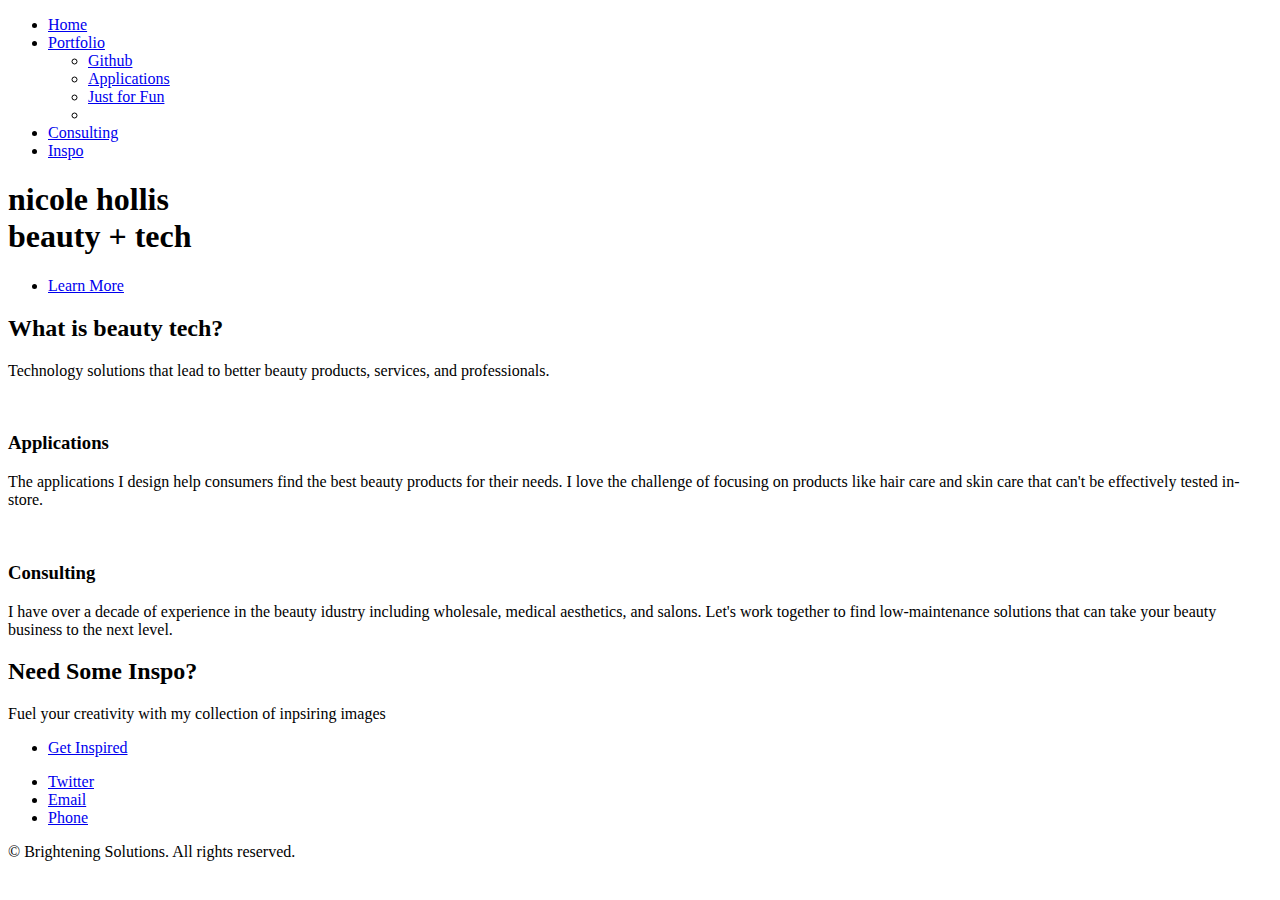
==== index.html @ 6cdd3518 "Moved index.html to root" ====
<!DOCTYPE HTML>
<!--
	Hyperbolic by Pixelarity
	pixelarity.com | hello@pixelarity.com
	License: pixelarity.com/license
-->
<html>

<head>
	<title>Nicole Hollis - Beauty Techy</title>
	<meta charset="utf-8" />
	<meta name="viewport" content="width=device-width, initial-scale=1, user-scalable=no" />
	<meta name="description" content="" />
	<meta name="keywords" content="" />
	<link rel="stylesheet" href="assets/css/main.css" />
</head>

<body class="is-preload">

	<!-- Wrapper -->
	<div id="wrapper">

		<!-- Header -->
		<section id="header" class="alt">

			<!-- Nav -->
			<nav id="nav">
				<ul>
					<li class="current"><a href="index.html">Home</a></li>
					<li>
						<a href="#" class="icon solid fa-angle-down">Portfolio</a>
						<ul>
							<li><a href="https://github.com/beautytechy" target="_blank">Github</a></li>
							<li><a href="#applications">Applications</a></li>
							<li><a href="#">Just for Fun</a></li>
							<li>
								<!-- <a href="#">Submenu</a> -->
								<!-- <ul>
									<li><a href="#">Option One</a></li>
									<li><a href="#">Option Two</a></li>
									<li><a href="#">Option Three</a></li>
									<li><a href="#">Option Four</a></li>
								</ul> -->
							</li>
						</ul>
					</li>
					<li><a href="#consulting">Consulting</a></li>
					<li><a href="#inspo">Inspo</a></li>
				</ul>
			</nav>

		</section>

		<!-- Banner -->
		<section id="banner">
			<div class="content">
				<header class="major special">
					<h1>nicole hollis <br />
					beauty + tech</h1>


				</header>
				<ul class="actions special">
					<li><a href="#first" class="button primary wide scrolly">Learn More</a></li>
				</ul>
			</div>
		</section>

		<!-- Section -->
		<section class="wrapper style1" id="first">
			<div class="inner">
				<header class="major special">
					<h2>What is beauty tech?</h2>
					<p>Technology solutions that lead to better beauty products, services, and professionals.</p>
				</header>
				<div class="spotlights">
					<section id="applications">
						<div class="image"><img src="images/app-image.jpg" alt="" /></div>
						<div class="content">
							<header class="major">
								<h3>Applications</h3>
							</header>
							<p>The applications I design help consumers find the best beauty products for their needs. I love the challenge of focusing on products like hair care and skin care that can't be effectively tested in-store. </p>
						</div>
					</section>
					<section id="consulting">
						<div class="image"><img src="images/consulting-image.jpg" alt="" /></div>
						<div class="content">
							<header class="major">
								<h3>Consulting</h3>
							</header>
							<p>I have over a decade of experience in the beauty idustry including wholesale, medical aesthetics, and salons. Let's work together to find low-maintenance solutions that can take your beauty business to the next level. </p>
						</div>
					</section>
				</div>
			</div>
		</section>

		<!-- Section -->
		<!-- <section class="wrapper style2 alt">
			<div class="inner">
				<header class="major special">
					<h2>Why beauty is moving online</h2>
					<p>1 out of every $3 spent on beauty products is now spent via digital channels  </p>
				</header>
				<div class="features">
					<ul>
						<li>
							<span class="icon alt major fa-gem"></span>
							<h3>Personalization</h3>
							<p>Praesent dapibus neque id faucibus sed neque egestas auguae ipsum dolor.</p>
						</li>
						<li>
							<span class="icon alt major solid fa-laptop"></span>
							<h3>Time</h3>
							<p>Praesent dapibus neque id faucibus sed neque egestas auguae ipsum dolor.</p>
						</li>
					</ul>
					<span class="image"><img src="images/pic03.jpg" alt="" /></span>
					<ul>
						<li>
							<span class="icon alt major fa-save"></span>
							<h3>Access</h3>
							<p>Praesent dapibus neque id faucibus sed neque egestas auguae ipsum dolor.</p>
						</li>
						<li>
							<span class="icon alt major fa-paper-plane"></span>
							<h3>Speed</h3>
							<p>Praesent dapibus neque id faucibus sed neque egestas auguae ipsum dolor.</p>
						</li>
					</ul>
				</div>
			</div>
		</section> -->

		<!-- Section -->
		<section class="wrapper style1">
			<div class="inner">
				<header class="major special alt">
					<h2>Need Some Inspo?</h2>
					<p>Fuel your creativity with my collection of inpsiring images</p>
				</header>
				<ul class="actions special">
					<li><a href="#" class="button primary wide">Get Inspired</a></li>
				</ul>
			</div>
		</section>

		<!-- Footer -->
		<section id="footer">
			<ul class="icons">
				<li><a href="twitter.com/beautytechy" class="icon alt brands fa-twitter"><span class="label">Twitter</span></a></li>
				<!-- <li><a href="#" class="icon alt brands fa-facebook-f"><span class="label">Facebook</span></a></li> -->
				<!-- <li><a href="#" class="icon alt brands fa-instagram"><span class="label">Instagram</span></a></li> -->
				<li><a href="mailto:nicole@brighteningsolutions.com" class="icon alt fa-envelope"><span class="label">Email</span></a></li>
				<li><a href="tel:+1-310-571-7264" class="icon alt solid fa-phone"><span class="label">Phone</span></a></li>
			</ul>
			<p class="copyright">
				&copy; Brightening Solutions. All rights reserved.
			</p>
		</section>

	</div>

	<!-- Scripts -->
	<script src="assets/js/jquery.min.js"></script>
	<script src="assets/js/jquery.dropotron.min.js"></script>
	<script src="assets/js/jquery.scrollex.min.js"></script>
	<script src="assets/js/jquery.scrolly.min.js"></script>
	<script src="assets/js/browser.min.js"></script>
	<script src="assets/js/breakpoints.min.js"></script>
	<script src="assets/js/util.js"></script>
	<script src="assets/js/main.js"></script>

</body>

</html>
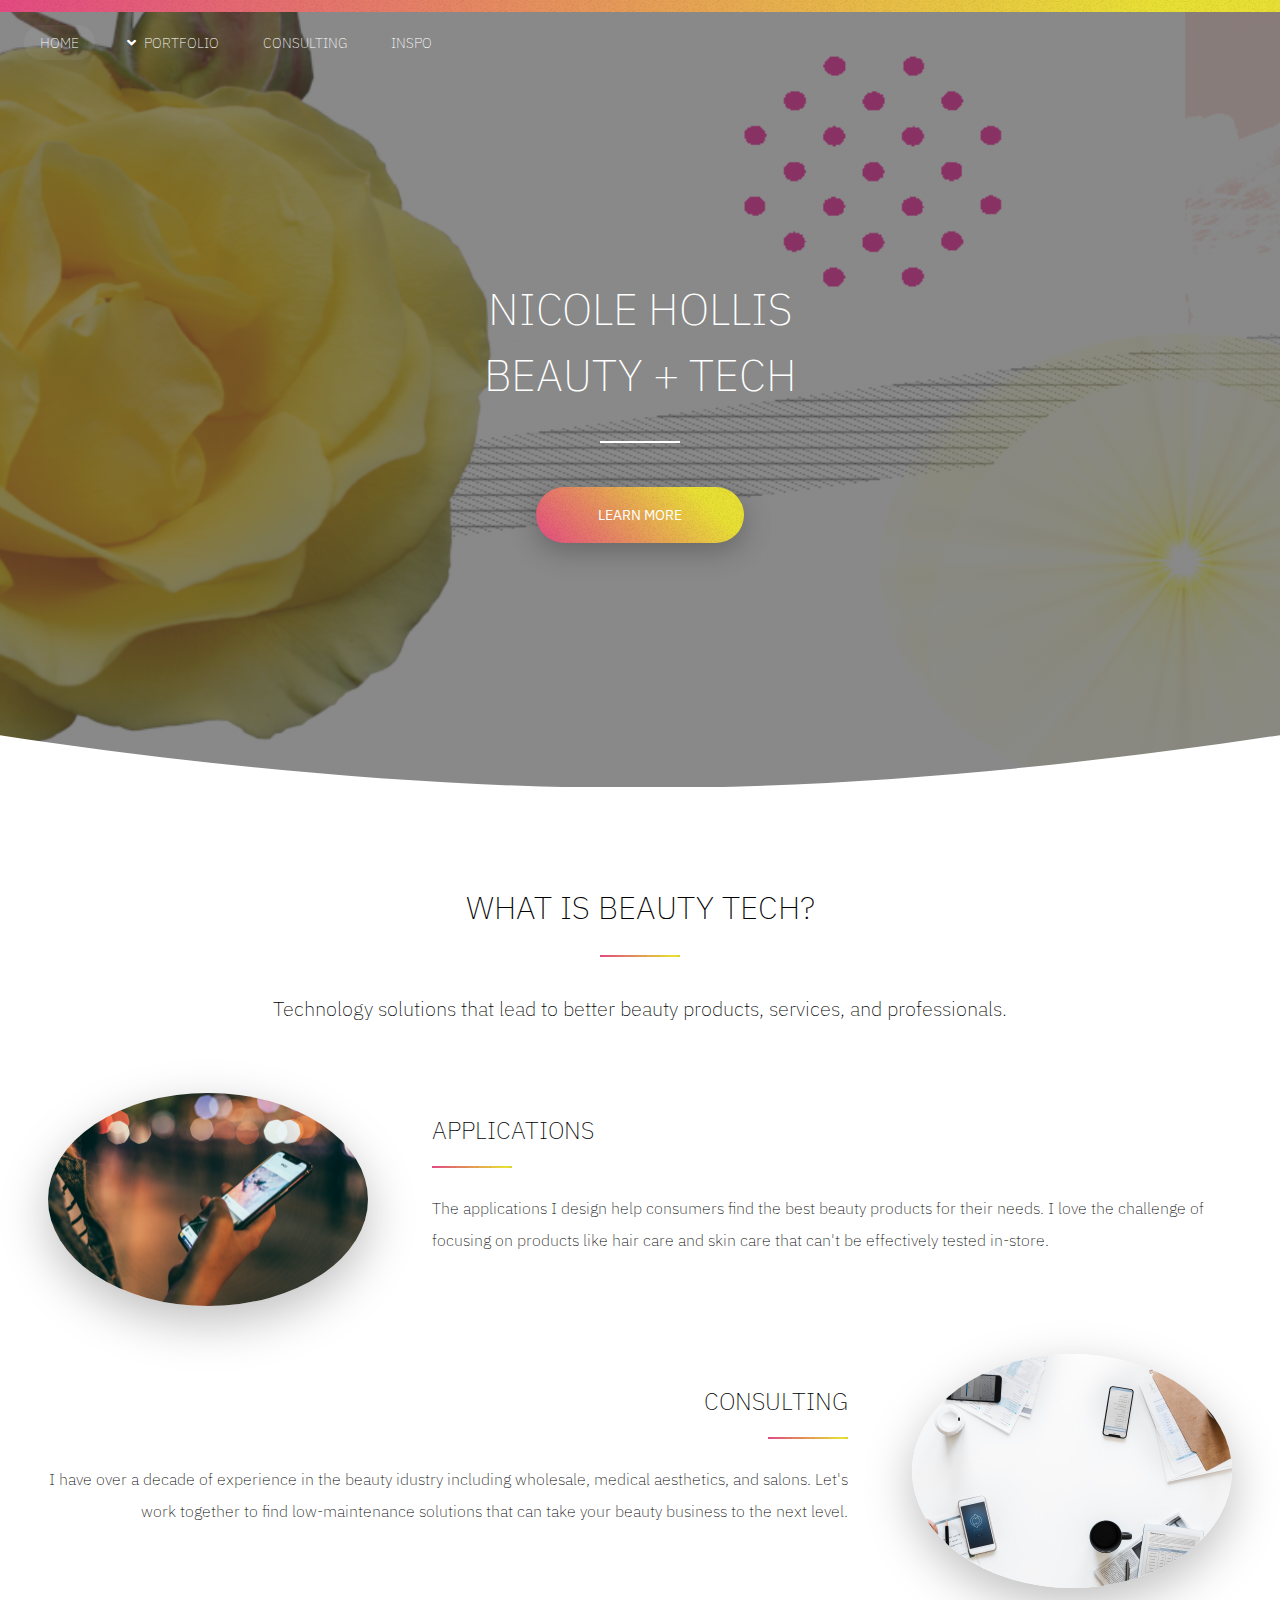
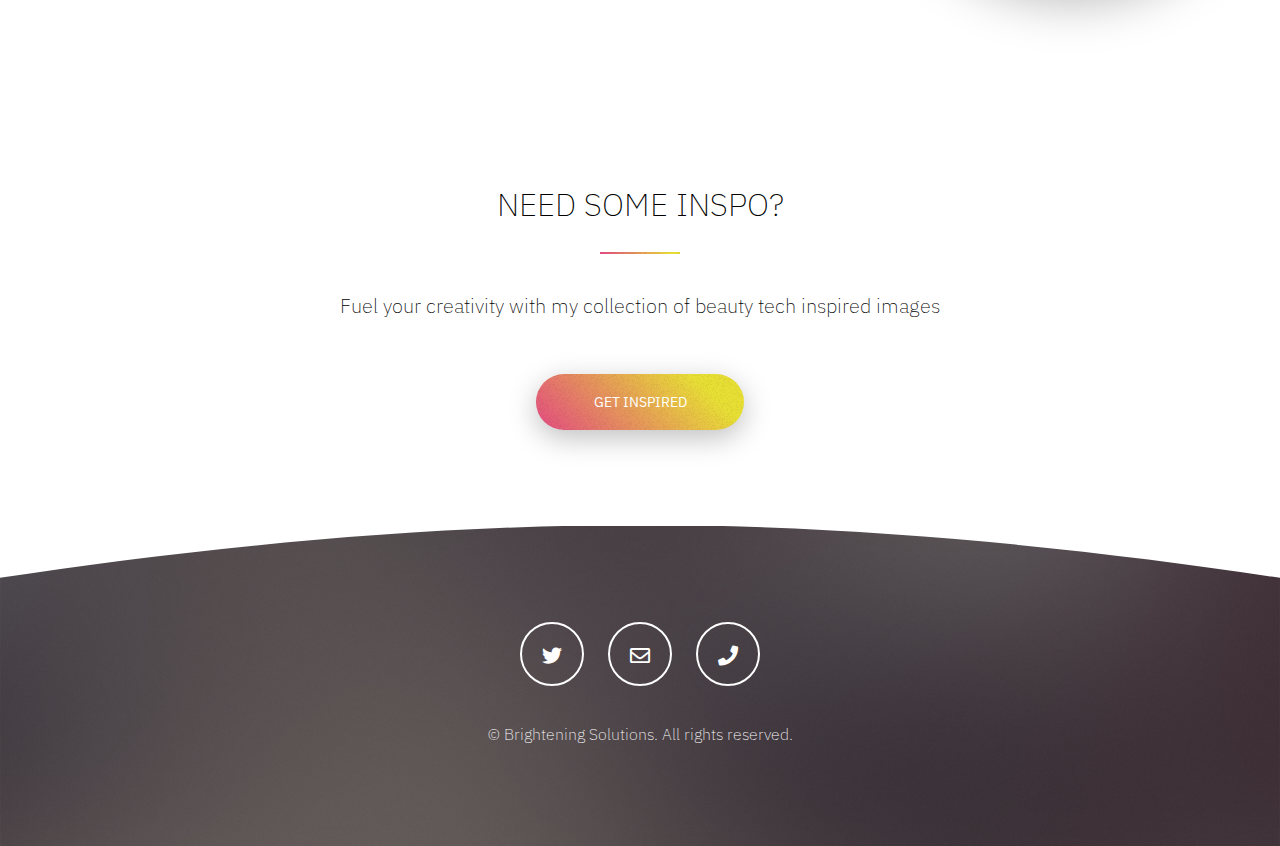
==== commit b8b1e29a: "Corrected twitter link" ====
--- a/index.html
+++ b/index.html
@@ -138,7 +138,7 @@
 			<div class="inner">
 				<header class="major special alt">
 					<h2>Need Some Inspo?</h2>
-					<p>Fuel your creativity with my collection of inpsiring images</p>
+					<p>Fuel your creativity with my collection of beauty tech inspired images</p>
 				</header>
 				<ul class="actions special">
 					<li><a href="#" class="button primary wide">Get Inspired</a></li>
@@ -149,7 +149,7 @@
 		<!-- Footer -->
 		<section id="footer">
 			<ul class="icons">
-				<li><a href="twitter.com/beautytechy" class="icon alt brands fa-twitter"><span class="label">Twitter</span></a></li>
+				<li><a href="https://www.twitter.com/beautytechy" class="icon alt brands fa-twitter"><span class="label">Twitter</span></a></li>
 				<!-- <li><a href="#" class="icon alt brands fa-facebook-f"><span class="label">Facebook</span></a></li> -->
 				<!-- <li><a href="#" class="icon alt brands fa-instagram"><span class="label">Instagram</span></a></li> -->
 				<li><a href="mailto:nicole@brighteningsolutions.com" class="icon alt fa-envelope"><span class="label">Email</span></a></li>
--- a/assets/css/main.css
+++ b/assets/css/main.css
@@ -0,0 +1,4309 @@
+@import url(fontawesome-all.min.css);
+@import url("https://fonts.googleapis.com/css?family=IBM+Plex+Sans:200,200i,400,400i");
+
+/*
+	Hyperbolic by Pixelarity
+	pixelarity.com | hello@pixelarity.com
+	License: pixelarity.com/license
+*/
+
+html, body, div, span, applet, object,
+iframe, h1, h2, h3, h4, h5, h6, p, blockquote,
+pre, a, abbr, acronym, address, big, cite,
+code, del, dfn, em, img, ins, kbd, q, s, samp,
+small, strike, strong, sub, sup, tt, var, b,
+u, i, center, dl, dt, dd, ol, ul, li, fieldset,
+form, label, legend, table, caption, tbody,
+tfoot, thead, tr, th, td, article, aside,
+canvas, details, embed, figure, figcaption,
+footer, header, hgroup, menu, nav, output, ruby,
+section, summary, time, mark, audio, video {
+	margin: 0;
+	padding: 0;
+	border: 0;
+	font-size: 100%;
+	font: inherit;
+	vertical-align: baseline;}
+
+article, aside, details, figcaption, figure,
+footer, header, hgroup, menu, nav, section {
+	display: block;}
+
+body {
+	line-height: 1;
+}
+
+ol, ul {
+	list-style: none;
+}
+
+blockquote, q {
+	quotes: none;
+}
+
+	blockquote:before, blockquote:after, q:before, q:after {
+		content: '';
+		content: none;
+	}
+
+table {
+	border-collapse: collapse;
+	border-spacing: 0;
+}
+
+body {
+	-webkit-text-size-adjust: none;
+}
+
+mark {
+	background-color: transparent;
+	color: inherit;
+}
+
+input::-moz-focus-inner {
+	border: 0;
+	padding: 0;
+}
+
+input, select, textarea {
+	-moz-appearance: none;
+	-webkit-appearance: none;
+	-ms-appearance: none;
+	appearance: none;
+}
+
+/* Basic */
+
+	@-ms-viewport {
+		width: device-width;
+	}
+
+	body {
+		-ms-overflow-style: scrollbar;
+	}
+
+	@media screen and (max-width: 480px) {
+
+		html, body {
+			min-width: 320px;
+		}
+
+	}
+
+	html {
+		box-sizing: border-box;
+	}
+
+	*, *:before, *:after {
+		box-sizing: inherit;
+	}
+
+	body.is-preload *, body.is-preload *:before, body.is-preload *:after {
+		-moz-animation: none !important;
+		-webkit-animation: none !important;
+		-ms-animation: none !important;
+		animation: none !important;
+		-moz-transition: none !important;
+		-webkit-transition: none !important;
+		-ms-transition: none !important;
+		transition: none !important;
+	}
+
+/* Typography */
+
+	html {
+		font-size: 14pt;
+	}
+
+		@media screen and (max-width: 1680px) {
+
+			html {
+				font-size: 12pt;
+			}
+
+		}
+
+		@media screen and (max-width: 736px) {
+
+			html {
+				font-size: 11pt;
+			}
+
+		}
+
+		@media screen and (max-width: 360px) {
+
+			html {
+				font-size: 10pt;
+			}
+
+		}
+
+	body {
+		background-color: #333333;
+		color: #000000;
+	}
+
+	body, input, select, textarea {
+		font-family: "IBM Plex Sans", Helvetica, sans-serif;
+		font-weight: 200;
+		font-size: 1rem;
+		line-height: 2;
+	}
+
+	a {
+		-moz-transition: color 0.2s ease-in-out, border-bottom-color 0.2s ease-in-out;
+		-webkit-transition: color 0.2s ease-in-out, border-bottom-color 0.2s ease-in-out;
+		-ms-transition: color 0.2s ease-in-out, border-bottom-color 0.2s ease-in-out;
+		transition: color 0.2s ease-in-out, border-bottom-color 0.2s ease-in-out;
+		border-bottom: dotted 1px;
+		text-decoration: none;
+	}
+
+		a:hover {
+			border-bottom-color: transparent;
+		}
+
+	strong, b {
+		font-weight: 400;
+	}
+
+	em, i {
+		font-style: italic;
+	}
+
+	p {
+		margin: 0 0 2rem 0;
+	}
+
+	h1, h2, h3, h4, h5, h6 {
+		font-weight: 200;
+		line-height: 1.5;
+		margin: 0 0 1.5rem 0;
+		text-transform: uppercase;
+	}
+
+		h1 a, h2 a, h3 a, h4 a, h5 a, h6 a {
+			color: inherit;
+			text-decoration: none;
+		}
+
+	h1 {
+		font-size: 3.25rem;
+	}
+
+	h2 {
+		font-size: 2.5rem;
+	}
+
+	h3 {
+		font-size: 1.75rem;
+	}
+
+	h4 {
+		font-size: 1.25rem;
+	}
+
+	h5 {
+		font-size: 0.9rem;
+	}
+
+	h6 {
+		font-size: 0.7rem;
+	}
+
+	@media screen and (max-width: 1280px) {
+
+		h1 {
+			font-size: 2.75rem;
+		}
+
+		h2 {
+			font-size: 2rem;
+		}
+
+		h3 {
+			font-size: 1.5rem;
+		}
+
+	}
+
+	@media screen and (max-width: 736px) {
+
+		h1 {
+			font-size: 2.25rem;
+		}
+
+		h2 {
+			font-size: 1.5rem;
+		}
+
+		h3 {
+			font-size: 1.25rem;
+		}
+
+	}
+
+	sub {
+		font-size: 0.8rem;
+		position: relative;
+		top: 0.5rem;
+	}
+
+	sup {
+		font-size: 0.8rem;
+		position: relative;
+		top: -0.5rem;
+	}
+
+	blockquote {
+		border-left: solid 0.5rem;
+		font-style: italic;
+		margin: 0 0 2rem 0;
+		padding: 1rem 0 1rem 2rem;
+	}
+
+	code {
+		border-radius: 6px;
+		border: solid 1px;
+		font-family: "Courier New", monospace;
+		font-size: 0.9rem;
+		margin: 0 0.25rem;
+		padding: 0.25rem 0.65rem;
+	}
+
+	pre {
+		-webkit-overflow-scrolling: touch;
+		font-family: "Courier New", monospace;
+		font-size: 0.9rem;
+		margin: 0 0 2rem 0;
+	}
+
+		pre code {
+			display: block;
+			line-height: 1.75;
+			padding: 1rem 1.5rem;
+			overflow-x: auto;
+		}
+
+	hr {
+		border: 0;
+		border-bottom: solid 1px;
+		margin: 2rem 0;
+	}
+
+		hr.major {
+			margin: 4rem 0;
+		}
+
+		@media screen and (max-width: 736px) {
+
+			hr.major {
+				margin: 3rem 0;
+			}
+
+		}
+
+	header.major h1, header.major h2, header.major h3, header.major h4, header.major h5, header.major h6 {
+		margin: 0 0 0.875em 0;
+		padding-bottom: 0.875em;
+	}
+
+		header.major h1:after, header.major h2:after, header.major h3:after, header.major h4:after, header.major h5:after, header.major h6:after {
+			position: relative;
+			top: 0.75em;
+			content: '';
+			height: 2px;
+			display: block;
+			width: 5rem;
+		}
+
+	header.major p {
+		font-size: 1.25rem;
+		margin: 0 0 6rem 0;
+	}
+
+	header.major.alt {
+		margin-bottom: -3rem;
+	}
+
+	header.special {
+		text-align: center;
+	}
+
+		header.special.major h1:after, header.special.major h2:after, header.special.major h3:after, header.special.major h4:after, header.special.major h5:after, header.special.major h6:after {
+			margin: 0 auto;
+		}
+
+	@media screen and (max-width: 1280px) {
+
+		header.major p {
+			margin: 0 0 4rem 0;
+		}
+
+		header.major.alt {
+			margin-bottom: -1rem;
+		}
+
+	}
+
+	@media screen and (max-width: 736px) {
+
+		header.major p {
+			font-size: 1rem;
+			margin: 0 0 3rem 0;
+		}
+
+		header.major.alt {
+			margin-bottom: -1rem;
+		}
+
+	}
+
+	@media screen and (max-width: 480px) {
+
+		header.major p br {
+			display: none;
+		}
+
+	}
+
+	input, select, textarea {
+		color: #000000;
+	}
+
+	a {
+		color: #fffefe;
+	}
+
+	strong, b {
+		color: #000000;
+	}
+
+	h1, h2, h3, h4, h5, h6 {
+		color: #000000;
+	}
+
+	blockquote {
+		border-left-color: rgba(0, 0, 0, 0.125);
+	}
+
+	code {
+		background: rgba(0, 0, 0, 0.05);
+		border-color: rgba(0, 0, 0, 0.125);
+	}
+
+	hr {
+		border-bottom-color: rgba(0, 0, 0, 0.125);
+	}
+
+	header.major h1:after, header.major h2:after, header.major h3:after, header.major h4:after, header.major h5:after, header.major h6:after {
+		background-color: #e34a82;
+		background-image: url("../../images/overlay.png"), linear-gradient(90deg, rgba(245, 74, 111, 0), #e8df35 90%);
+		background-size: auto, auto;
+		background-repeat: repeat, no-repeat;
+	}
+
+/* Row */
+
+	.row {
+		display: flex;
+		flex-wrap: wrap;
+		box-sizing: border-box;
+		align-items: stretch;
+	}
+
+		.row > * {
+			box-sizing: border-box;
+		}
+
+		.row.gtr-uniform > * > :last-child {
+			margin-bottom: 0;
+		}
+
+		.row.aln-left {
+			justify-content: flex-start;
+		}
+
+		.row.aln-center {
+			justify-content: center;
+		}
+
+		.row.aln-right {
+			justify-content: flex-end;
+		}
+
+		.row.aln-top {
+			align-items: flex-start;
+		}
+
+		.row.aln-middle {
+			align-items: center;
+		}
+
+		.row.aln-bottom {
+			align-items: flex-end;
+		}
+
+		.row > .imp {
+			order: -1;
+		}
+
+		.row > .col-1 {
+			width: 8.33333%;
+		}
+
+		.row > .off-1 {
+			margin-left: 8.33333%;
+		}
+
+		.row > .col-2 {
+			width: 16.66667%;
+		}
+
+		.row > .off-2 {
+			margin-left: 16.66667%;
+		}
+
+		.row > .col-3 {
+			width: 25%;
+		}
+
+		.row > .off-3 {
+			margin-left: 25%;
+		}
+
+		.row > .col-4 {
+			width: 33.33333%;
+		}
+
+		.row > .off-4 {
+			margin-left: 33.33333%;
+		}
+
+		.row > .col-5 {
+			width: 41.66667%;
+		}
+
+		.row > .off-5 {
+			margin-left: 41.66667%;
+		}
+
+		.row > .col-6 {
+			width: 50%;
+		}
+
+		.row > .off-6 {
+			margin-left: 50%;
+		}
+
+		.row > .col-7 {
+			width: 58.33333%;
+		}
+
+		.row > .off-7 {
+			margin-left: 58.33333%;
+		}
+
+		.row > .col-8 {
+			width: 66.66667%;
+		}
+
+		.row > .off-8 {
+			margin-left: 66.66667%;
+		}
+
+		.row > .col-9 {
+			width: 75%;
+		}
+
+		.row > .off-9 {
+			margin-left: 75%;
+		}
+
+		.row > .col-10 {
+			width: 83.33333%;
+		}
+
+		.row > .off-10 {
+			margin-left: 83.33333%;
+		}
+
+		.row > .col-11 {
+			width: 91.66667%;
+		}
+
+		.row > .off-11 {
+			margin-left: 91.66667%;
+		}
+
+		.row > .col-12 {
+			width: 100%;
+		}
+
+		.row > .off-12 {
+			margin-left: 100%;
+		}
+
+		.row.gtr-0 {
+			margin-top: 0;
+			margin-left: 0rem;
+		}
+
+			.row.gtr-0 > * {
+				padding: 0 0 0 0rem;
+			}
+
+			.row.gtr-0.gtr-uniform {
+				margin-top: 0rem;
+			}
+
+				.row.gtr-0.gtr-uniform > * {
+					padding-top: 0rem;
+				}
+
+		.row.gtr-25 {
+			margin-top: 0;
+			margin-left: -0.5rem;
+		}
+
+			.row.gtr-25 > * {
+				padding: 0 0 0 0.5rem;
+			}
+
+			.row.gtr-25.gtr-uniform {
+				margin-top: -0.5rem;
+			}
+
+				.row.gtr-25.gtr-uniform > * {
+					padding-top: 0.5rem;
+				}
+
+		.row.gtr-50 {
+			margin-top: 0;
+			margin-left: -1rem;
+		}
+
+			.row.gtr-50 > * {
+				padding: 0 0 0 1rem;
+			}
+
+			.row.gtr-50.gtr-uniform {
+				margin-top: -1rem;
+			}
+
+				.row.gtr-50.gtr-uniform > * {
+					padding-top: 1rem;
+				}
+
+		.row {
+			margin-top: 0;
+			margin-left: -2rem;
+		}
+
+			.row > * {
+				padding: 0 0 0 2rem;
+			}
+
+			.row.gtr-uniform {
+				margin-top: -2rem;
+			}
+
+				.row.gtr-uniform > * {
+					padding-top: 2rem;
+				}
+
+		.row.gtr-150 {
+			margin-top: 0;
+			margin-left: -3rem;
+		}
+
+			.row.gtr-150 > * {
+				padding: 0 0 0 3rem;
+			}
+
+			.row.gtr-150.gtr-uniform {
+				margin-top: -3rem;
+			}
+
+				.row.gtr-150.gtr-uniform > * {
+					padding-top: 3rem;
+				}
+
+		.row.gtr-200 {
+			margin-top: 0;
+			margin-left: -4rem;
+		}
+
+			.row.gtr-200 > * {
+				padding: 0 0 0 4rem;
+			}
+
+			.row.gtr-200.gtr-uniform {
+				margin-top: -4rem;
+			}
+
+				.row.gtr-200.gtr-uniform > * {
+					padding-top: 4rem;
+				}
+
+		@media screen and (max-width: 1680px) {
+
+			.row {
+				display: flex;
+				flex-wrap: wrap;
+				box-sizing: border-box;
+				align-items: stretch;
+			}
+
+				.row > * {
+					box-sizing: border-box;
+				}
+
+				.row.gtr-uniform > * > :last-child {
+					margin-bottom: 0;
+				}
+
+				.row.aln-left {
+					justify-content: flex-start;
+				}
+
+				.row.aln-center {
+					justify-content: center;
+				}
+
+				.row.aln-right {
+					justify-content: flex-end;
+				}
+
+				.row.aln-top {
+					align-items: flex-start;
+				}
+
+				.row.aln-middle {
+					align-items: center;
+				}
+
+				.row.aln-bottom {
+					align-items: flex-end;
+				}
+
+				.row > .imp-xlarge {
+					order: -1;
+				}
+
+				.row > .col-1-xlarge {
+					width: 8.33333%;
+				}
+
+				.row > .off-1-xlarge {
+					margin-left: 8.33333%;
+				}
+
+				.row > .col-2-xlarge {
+					width: 16.66667%;
+				}
+
+				.row > .off-2-xlarge {
+					margin-left: 16.66667%;
+				}
+
+				.row > .col-3-xlarge {
+					width: 25%;
+				}
+
+				.row > .off-3-xlarge {
+					margin-left: 25%;
+				}
+
+				.row > .col-4-xlarge {
+					width: 33.33333%;
+				}
+
+				.row > .off-4-xlarge {
+					margin-left: 33.33333%;
+				}
+
+				.row > .col-5-xlarge {
+					width: 41.66667%;
+				}
+
+				.row > .off-5-xlarge {
+					margin-left: 41.66667%;
+				}
+
+				.row > .col-6-xlarge {
+					width: 50%;
+				}
+
+				.row > .off-6-xlarge {
+					margin-left: 50%;
+				}
+
+				.row > .col-7-xlarge {
+					width: 58.33333%;
+				}
+
+				.row > .off-7-xlarge {
+					margin-left: 58.33333%;
+				}
+
+				.row > .col-8-xlarge {
+					width: 66.66667%;
+				}
+
+				.row > .off-8-xlarge {
+					margin-left: 66.66667%;
+				}
+
+				.row > .col-9-xlarge {
+					width: 75%;
+				}
+
+				.row > .off-9-xlarge {
+					margin-left: 75%;
+				}
+
+				.row > .col-10-xlarge {
+					width: 83.33333%;
+				}
+
+				.row > .off-10-xlarge {
+					margin-left: 83.33333%;
+				}
+
+				.row > .col-11-xlarge {
+					width: 91.66667%;
+				}
+
+				.row > .off-11-xlarge {
+					margin-left: 91.66667%;
+				}
+
+				.row > .col-12-xlarge {
+					width: 100%;
+				}
+
+				.row > .off-12-xlarge {
+					margin-left: 100%;
+				}
+
+				.row.gtr-0 {
+					margin-top: 0;
+					margin-left: 0rem;
+				}
+
+					.row.gtr-0 > * {
+						padding: 0 0 0 0rem;
+					}
+
+					.row.gtr-0.gtr-uniform {
+						margin-top: 0rem;
+					}
+
+						.row.gtr-0.gtr-uniform > * {
+							padding-top: 0rem;
+						}
+
+				.row.gtr-25 {
+					margin-top: 0;
+					margin-left: -0.5rem;
+				}
+
+					.row.gtr-25 > * {
+						padding: 0 0 0 0.5rem;
+					}
+
+					.row.gtr-25.gtr-uniform {
+						margin-top: -0.5rem;
+					}
+
+						.row.gtr-25.gtr-uniform > * {
+							padding-top: 0.5rem;
+						}
+
+				.row.gtr-50 {
+					margin-top: 0;
+					margin-left: -1rem;
+				}
+
+					.row.gtr-50 > * {
+						padding: 0 0 0 1rem;
+					}
+
+					.row.gtr-50.gtr-uniform {
+						margin-top: -1rem;
+					}
+
+						.row.gtr-50.gtr-uniform > * {
+							padding-top: 1rem;
+						}
+
+				.row {
+					margin-top: 0;
+					margin-left: -2rem;
+				}
+
+					.row > * {
+						padding: 0 0 0 2rem;
+					}
+
+					.row.gtr-uniform {
+						margin-top: -2rem;
+					}
+
+						.row.gtr-uniform > * {
+							padding-top: 2rem;
+						}
+
+				.row.gtr-150 {
+					margin-top: 0;
+					margin-left: -3rem;
+				}
+
+					.row.gtr-150 > * {
+						padding: 0 0 0 3rem;
+					}
+
+					.row.gtr-150.gtr-uniform {
+						margin-top: -3rem;
+					}
+
+						.row.gtr-150.gtr-uniform > * {
+							padding-top: 3rem;
+						}
+
+				.row.gtr-200 {
+					margin-top: 0;
+					margin-left: -4rem;
+				}
+
+					.row.gtr-200 > * {
+						padding: 0 0 0 4rem;
+					}
+
+					.row.gtr-200.gtr-uniform {
+						margin-top: -4rem;
+					}
+
+						.row.gtr-200.gtr-uniform > * {
+							padding-top: 4rem;
+						}
+
+		}
+
+		@media screen and (max-width: 1280px) {
+
+			.row {
+				display: flex;
+				flex-wrap: wrap;
+				box-sizing: border-box;
+				align-items: stretch;
+			}
+
+				.row > * {
+					box-sizing: border-box;
+				}
+
+				.row.gtr-uniform > * > :last-child {
+					margin-bottom: 0;
+				}
+
+				.row.aln-left {
+					justify-content: flex-start;
+				}
+
+				.row.aln-center {
+					justify-content: center;
+				}
+
+				.row.aln-right {
+					justify-content: flex-end;
+				}
+
+				.row.aln-top {
+					align-items: flex-start;
+				}
+
+				.row.aln-middle {
+					align-items: center;
+				}
+
+				.row.aln-bottom {
+					align-items: flex-end;
+				}
+
+				.row > .imp-large {
+					order: -1;
+				}
+
+				.row > .col-1-large {
+					width: 8.33333%;
+				}
+
+				.row > .off-1-large {
+					margin-left: 8.33333%;
+				}
+
+				.row > .col-2-large {
+					width: 16.66667%;
+				}
+
+				.row > .off-2-large {
+					margin-left: 16.66667%;
+				}
+
+				.row > .col-3-large {
+					width: 25%;
+				}
+
+				.row > .off-3-large {
+					margin-left: 25%;
+				}
+
+				.row > .col-4-large {
+					width: 33.33333%;
+				}
+
+				.row > .off-4-large {
+					margin-left: 33.33333%;
+				}
+
+				.row > .col-5-large {
+					width: 41.66667%;
+				}
+
+				.row > .off-5-large {
+					margin-left: 41.66667%;
+				}
+
+				.row > .col-6-large {
+					width: 50%;
+				}
+
+				.row > .off-6-large {
+					margin-left: 50%;
+				}
+
+				.row > .col-7-large {
+					width: 58.33333%;
+				}
+
+				.row > .off-7-large {
+					margin-left: 58.33333%;
+				}
+
+				.row > .col-8-large {
+					width: 66.66667%;
+				}
+
+				.row > .off-8-large {
+					margin-left: 66.66667%;
+				}
+
+				.row > .col-9-large {
+					width: 75%;
+				}
+
+				.row > .off-9-large {
+					margin-left: 75%;
+				}
+
+				.row > .col-10-large {
+					width: 83.33333%;
+				}
+
+				.row > .off-10-large {
+					margin-left: 83.33333%;
+				}
+
+				.row > .col-11-large {
+					width: 91.66667%;
+				}
+
+				.row > .off-11-large {
+					margin-left: 91.66667%;
+				}
+
+				.row > .col-12-large {
+					width: 100%;
+				}
+
+				.row > .off-12-large {
+					margin-left: 100%;
+				}
+
+				.row.gtr-0 {
+					margin-top: 0;
+					margin-left: 0rem;
+				}
+
+					.row.gtr-0 > * {
+						padding: 0 0 0 0rem;
+					}
+
+					.row.gtr-0.gtr-uniform {
+						margin-top: 0rem;
+					}
+
+						.row.gtr-0.gtr-uniform > * {
+							padding-top: 0rem;
+						}
+
+				.row.gtr-25 {
+					margin-top: 0;
+					margin-left: -0.375rem;
+				}
+
+					.row.gtr-25 > * {
+						padding: 0 0 0 0.375rem;
+					}
+
+					.row.gtr-25.gtr-uniform {
+						margin-top: -0.375rem;
+					}
+
+						.row.gtr-25.gtr-uniform > * {
+							padding-top: 0.375rem;
+						}
+
+				.row.gtr-50 {
+					margin-top: 0;
+					margin-left: -0.75rem;
+				}
+
+					.row.gtr-50 > * {
+						padding: 0 0 0 0.75rem;
+					}
+
+					.row.gtr-50.gtr-uniform {
+						margin-top: -0.75rem;
+					}
+
+						.row.gtr-50.gtr-uniform > * {
+							padding-top: 0.75rem;
+						}
+
+				.row {
+					margin-top: 0;
+					margin-left: -1.5rem;
+				}
+
+					.row > * {
+						padding: 0 0 0 1.5rem;
+					}
+
+					.row.gtr-uniform {
+						margin-top: -1.5rem;
+					}
+
+						.row.gtr-uniform > * {
+							padding-top: 1.5rem;
+						}
+
+				.row.gtr-150 {
+					margin-top: 0;
+					margin-left: -2.25rem;
+				}
+
+					.row.gtr-150 > * {
+						padding: 0 0 0 2.25rem;
+					}
+
+					.row.gtr-150.gtr-uniform {
+						margin-top: -2.25rem;
+					}
+
+						.row.gtr-150.gtr-uniform > * {
+							padding-top: 2.25rem;
+						}
+
+				.row.gtr-200 {
+					margin-top: 0;
+					margin-left: -3rem;
+				}
+
+					.row.gtr-200 > * {
+						padding: 0 0 0 3rem;
+					}
+
+					.row.gtr-200.gtr-uniform {
+						margin-top: -3rem;
+					}
+
+						.row.gtr-200.gtr-uniform > * {
+							padding-top: 3rem;
+						}
+
+		}
+
+		@media screen and (max-width: 980px) {
+
+			.row {
+				display: flex;
+				flex-wrap: wrap;
+				box-sizing: border-box;
+				align-items: stretch;
+			}
+
+				.row > * {
+					box-sizing: border-box;
+				}
+
+				.row.gtr-uniform > * > :last-child {
+					margin-bottom: 0;
+				}
+
+				.row.aln-left {
+					justify-content: flex-start;
+				}
+
+				.row.aln-center {
+					justify-content: center;
+				}
+
+				.row.aln-right {
+					justify-content: flex-end;
+				}
+
+				.row.aln-top {
+					align-items: flex-start;
+				}
+
+				.row.aln-middle {
+					align-items: center;
+				}
+
+				.row.aln-bottom {
+					align-items: flex-end;
+				}
+
+				.row > .imp-medium {
+					order: -1;
+				}
+
+				.row > .col-1-medium {
+					width: 8.33333%;
+				}
+
+				.row > .off-1-medium {
+					margin-left: 8.33333%;
+				}
+
+				.row > .col-2-medium {
+					width: 16.66667%;
+				}
+
+				.row > .off-2-medium {
+					margin-left: 16.66667%;
+				}
+
+				.row > .col-3-medium {
+					width: 25%;
+				}
+
+				.row > .off-3-medium {
+					margin-left: 25%;
+				}
+
+				.row > .col-4-medium {
+					width: 33.33333%;
+				}
+
+				.row > .off-4-medium {
+					margin-left: 33.33333%;
+				}
+
+				.row > .col-5-medium {
+					width: 41.66667%;
+				}
+
+				.row > .off-5-medium {
+					margin-left: 41.66667%;
+				}
+
+				.row > .col-6-medium {
+					width: 50%;
+				}
+
+				.row > .off-6-medium {
+					margin-left: 50%;
+				}
+
+				.row > .col-7-medium {
+					width: 58.33333%;
+				}
+
+				.row > .off-7-medium {
+					margin-left: 58.33333%;
+				}
+
+				.row > .col-8-medium {
+					width: 66.66667%;
+				}
+
+				.row > .off-8-medium {
+					margin-left: 66.66667%;
+				}
+
+				.row > .col-9-medium {
+					width: 75%;
+				}
+
+				.row > .off-9-medium {
+					margin-left: 75%;
+				}
+
+				.row > .col-10-medium {
+					width: 83.33333%;
+				}
+
+				.row > .off-10-medium {
+					margin-left: 83.33333%;
+				}
+
+				.row > .col-11-medium {
+					width: 91.66667%;
+				}
+
+				.row > .off-11-medium {
+					margin-left: 91.66667%;
+				}
+
+				.row > .col-12-medium {
+					width: 100%;
+				}
+
+				.row > .off-12-medium {
+					margin-left: 100%;
+				}
+
+				.row.gtr-0 {
+					margin-top: 0;
+					margin-left: 0rem;
+				}
+
+					.row.gtr-0 > * {
+						padding: 0 0 0 0rem;
+					}
+
+					.row.gtr-0.gtr-uniform {
+						margin-top: 0rem;
+					}
+
+						.row.gtr-0.gtr-uniform > * {
+							padding-top: 0rem;
+						}
+
+				.row.gtr-25 {
+					margin-top: 0;
+					margin-left: -0.375rem;
+				}
+
+					.row.gtr-25 > * {
+						padding: 0 0 0 0.375rem;
+					}
+
+					.row.gtr-25.gtr-uniform {
+						margin-top: -0.375rem;
+					}
+
+						.row.gtr-25.gtr-uniform > * {
+							padding-top: 0.375rem;
+						}
+
+				.row.gtr-50 {
+					margin-top: 0;
+					margin-left: -0.75rem;
+				}
+
+					.row.gtr-50 > * {
+						padding: 0 0 0 0.75rem;
+					}
+
+					.row.gtr-50.gtr-uniform {
+						margin-top: -0.75rem;
+					}
+
+						.row.gtr-50.gtr-uniform > * {
+							padding-top: 0.75rem;
+						}
+
+				.row {
+					margin-top: 0;
+					margin-left: -1.5rem;
+				}
+
+					.row > * {
+						padding: 0 0 0 1.5rem;
+					}
+
+					.row.gtr-uniform {
+						margin-top: -1.5rem;
+					}
+
+						.row.gtr-uniform > * {
+							padding-top: 1.5rem;
+						}
+
+				.row.gtr-150 {
+					margin-top: 0;
+					margin-left: -2.25rem;
+				}
+
+					.row.gtr-150 > * {
+						padding: 0 0 0 2.25rem;
+					}
+
+					.row.gtr-150.gtr-uniform {
+						margin-top: -2.25rem;
+					}
+
+						.row.gtr-150.gtr-uniform > * {
+							padding-top: 2.25rem;
+						}
+
+				.row.gtr-200 {
+					margin-top: 0;
+					margin-left: -3rem;
+				}
+
+					.row.gtr-200 > * {
+						padding: 0 0 0 3rem;
+					}
+
+					.row.gtr-200.gtr-uniform {
+						margin-top: -3rem;
+					}
+
+						.row.gtr-200.gtr-uniform > * {
+							padding-top: 3rem;
+						}
+
+		}
+
+		@media screen and (max-width: 736px) {
+
+			.row {
+				display: flex;
+				flex-wrap: wrap;
+				box-sizing: border-box;
+				align-items: stretch;
+			}
+
+				.row > * {
+					box-sizing: border-box;
+				}
+
+				.row.gtr-uniform > * > :last-child {
+					margin-bottom: 0;
+				}
+
+				.row.aln-left {
+					justify-content: flex-start;
+				}
+
+				.row.aln-center {
+					justify-content: center;
+				}
+
+				.row.aln-right {
+					justify-content: flex-end;
+				}
+
+				.row.aln-top {
+					align-items: flex-start;
+				}
+
+				.row.aln-middle {
+					align-items: center;
+				}
+
+				.row.aln-bottom {
+					align-items: flex-end;
+				}
+
+				.row > .imp-small {
+					order: -1;
+				}
+
+				.row > .col-1-small {
+					width: 8.33333%;
+				}
+
+				.row > .off-1-small {
+					margin-left: 8.33333%;
+				}
+
+				.row > .col-2-small {
+					width: 16.66667%;
+				}
+
+				.row > .off-2-small {
+					margin-left: 16.66667%;
+				}
+
+				.row > .col-3-small {
+					width: 25%;
+				}
+
+				.row > .off-3-small {
+					margin-left: 25%;
+				}
+
+				.row > .col-4-small {
+					width: 33.33333%;
+				}
+
+				.row > .off-4-small {
+					margin-left: 33.33333%;
+				}
+
+				.row > .col-5-small {
+					width: 41.66667%;
+				}
+
+				.row > .off-5-small {
+					margin-left: 41.66667%;
+				}
+
+				.row > .col-6-small {
+					width: 50%;
+				}
+
+				.row > .off-6-small {
+					margin-left: 50%;
+				}
+
+				.row > .col-7-small {
+					width: 58.33333%;
+				}
+
+				.row > .off-7-small {
+					margin-left: 58.33333%;
+				}
+
+				.row > .col-8-small {
+					width: 66.66667%;
+				}
+
+				.row > .off-8-small {
+					margin-left: 66.66667%;
+				}
+
+				.row > .col-9-small {
+					width: 75%;
+				}
+
+				.row > .off-9-small {
+					margin-left: 75%;
+				}
+
+				.row > .col-10-small {
+					width: 83.33333%;
+				}
+
+				.row > .off-10-small {
+					margin-left: 83.33333%;
+				}
+
+				.row > .col-11-small {
+					width: 91.66667%;
+				}
+
+				.row > .off-11-small {
+					margin-left: 91.66667%;
+				}
+
+				.row > .col-12-small {
+					width: 100%;
+				}
+
+				.row > .off-12-small {
+					margin-left: 100%;
+				}
+
+				.row.gtr-0 {
+					margin-top: 0;
+					margin-left: 0rem;
+				}
+
+					.row.gtr-0 > * {
+						padding: 0 0 0 0rem;
+					}
+
+					.row.gtr-0.gtr-uniform {
+						margin-top: 0rem;
+					}
+
+						.row.gtr-0.gtr-uniform > * {
+							padding-top: 0rem;
+						}
+
+				.row.gtr-25 {
+					margin-top: 0;
+					margin-left: -0.3125rem;
+				}
+
+					.row.gtr-25 > * {
+						padding: 0 0 0 0.3125rem;
+					}
+
+					.row.gtr-25.gtr-uniform {
+						margin-top: -0.3125rem;
+					}
+
+						.row.gtr-25.gtr-uniform > * {
+							padding-top: 0.3125rem;
+						}
+
+				.row.gtr-50 {
+					margin-top: 0;
+					margin-left: -0.625rem;
+				}
+
+					.row.gtr-50 > * {
+						padding: 0 0 0 0.625rem;
+					}
+
+					.row.gtr-50.gtr-uniform {
+						margin-top: -0.625rem;
+					}
+
+						.row.gtr-50.gtr-uniform > * {
+							padding-top: 0.625rem;
+						}
+
+				.row {
+					margin-top: 0;
+					margin-left: -1.25rem;
+				}
+
+					.row > * {
+						padding: 0 0 0 1.25rem;
+					}
+
+					.row.gtr-uniform {
+						margin-top: -1.25rem;
+					}
+
+						.row.gtr-uniform > * {
+							padding-top: 1.25rem;
+						}
+
+				.row.gtr-150 {
+					margin-top: 0;
+					margin-left: -1.875rem;
+				}
+
+					.row.gtr-150 > * {
+						padding: 0 0 0 1.875rem;
+					}
+
+					.row.gtr-150.gtr-uniform {
+						margin-top: -1.875rem;
+					}
+
+						.row.gtr-150.gtr-uniform > * {
+							padding-top: 1.875rem;
+						}
+
+				.row.gtr-200 {
+					margin-top: 0;
+					margin-left: -2.5rem;
+				}
+
+					.row.gtr-200 > * {
+						padding: 0 0 0 2.5rem;
+					}
+
+					.row.gtr-200.gtr-uniform {
+						margin-top: -2.5rem;
+					}
+
+						.row.gtr-200.gtr-uniform > * {
+							padding-top: 2.5rem;
+						}
+
+		}
+
+		@media screen and (max-width: 480px) {
+
+			.row {
+				display: flex;
+				flex-wrap: wrap;
+				box-sizing: border-box;
+				align-items: stretch;
+			}
+
+				.row > * {
+					box-sizing: border-box;
+				}
+
+				.row.gtr-uniform > * > :last-child {
+					margin-bottom: 0;
+				}
+
+				.row.aln-left {
+					justify-content: flex-start;
+				}
+
+				.row.aln-center {
+					justify-content: center;
+				}
+
+				.row.aln-right {
+					justify-content: flex-end;
+				}
+
+				.row.aln-top {
+					align-items: flex-start;
+				}
+
+				.row.aln-middle {
+					align-items: center;
+				}
+
+				.row.aln-bottom {
+					align-items: flex-end;
+				}
+
+				.row > .imp-xsmall {
+					order: -1;
+				}
+
+				.row > .col-1-xsmall {
+					width: 8.33333%;
+				}
+
+				.row > .off-1-xsmall {
+					margin-left: 8.33333%;
+				}
+
+				.row > .col-2-xsmall {
+					width: 16.66667%;
+				}
+
+				.row > .off-2-xsmall {
+					margin-left: 16.66667%;
+				}
+
+				.row > .col-3-xsmall {
+					width: 25%;
+				}
+
+				.row > .off-3-xsmall {
+					margin-left: 25%;
+				}
+
+				.row > .col-4-xsmall {
+					width: 33.33333%;
+				}
+
+				.row > .off-4-xsmall {
+					margin-left: 33.33333%;
+				}
+
+				.row > .col-5-xsmall {
+					width: 41.66667%;
+				}
+
+				.row > .off-5-xsmall {
+					margin-left: 41.66667%;
+				}
+
+				.row > .col-6-xsmall {
+					width: 50%;
+				}
+
+				.row > .off-6-xsmall {
+					margin-left: 50%;
+				}
+
+				.row > .col-7-xsmall {
+					width: 58.33333%;
+				}
+
+				.row > .off-7-xsmall {
+					margin-left: 58.33333%;
+				}
+
+				.row > .col-8-xsmall {
+					width: 66.66667%;
+				}
+
+				.row > .off-8-xsmall {
+					margin-left: 66.66667%;
+				}
+
+				.row > .col-9-xsmall {
+					width: 75%;
+				}
+
+				.row > .off-9-xsmall {
+					margin-left: 75%;
+				}
+
+				.row > .col-10-xsmall {
+					width: 83.33333%;
+				}
+
+				.row > .off-10-xsmall {
+					margin-left: 83.33333%;
+				}
+
+				.row > .col-11-xsmall {
+					width: 91.66667%;
+				}
+
+				.row > .off-11-xsmall {
+					margin-left: 91.66667%;
+				}
+
+				.row > .col-12-xsmall {
+					width: 100%;
+				}
+
+				.row > .off-12-xsmall {
+					margin-left: 100%;
+				}
+
+				.row.gtr-0 {
+					margin-top: 0;
+					margin-left: 0rem;
+				}
+
+					.row.gtr-0 > * {
+						padding: 0 0 0 0rem;
+					}
+
+					.row.gtr-0.gtr-uniform {
+						margin-top: 0rem;
+					}
+
+						.row.gtr-0.gtr-uniform > * {
+							padding-top: 0rem;
+						}
+
+				.row.gtr-25 {
+					margin-top: 0;
+					margin-left: -0.3125rem;
+				}
+
+					.row.gtr-25 > * {
+						padding: 0 0 0 0.3125rem;
+					}
+
+					.row.gtr-25.gtr-uniform {
+						margin-top: -0.3125rem;
+					}
+
+						.row.gtr-25.gtr-uniform > * {
+							padding-top: 0.3125rem;
+						}
+
+				.row.gtr-50 {
+					margin-top: 0;
+					margin-left: -0.625rem;
+				}
+
+					.row.gtr-50 > * {
+						padding: 0 0 0 0.625rem;
+					}
+
+					.row.gtr-50.gtr-uniform {
+						margin-top: -0.625rem;
+					}
+
+						.row.gtr-50.gtr-uniform > * {
+							padding-top: 0.625rem;
+						}
+
+				.row {
+					margin-top: 0;
+					margin-left: -1.25rem;
+				}
+
+					.row > * {
+						padding: 0 0 0 1.25rem;
+					}
+
+					.row.gtr-uniform {
+						margin-top: -1.25rem;
+					}
+
+						.row.gtr-uniform > * {
+							padding-top: 1.25rem;
+						}
+
+				.row.gtr-150 {
+					margin-top: 0;
+					margin-left: -1.875rem;
+				}
+
+					.row.gtr-150 > * {
+						padding: 0 0 0 1.875rem;
+					}
+
+					.row.gtr-150.gtr-uniform {
+						margin-top: -1.875rem;
+					}
+
+						.row.gtr-150.gtr-uniform > * {
+							padding-top: 1.875rem;
+						}
+
+				.row.gtr-200 {
+					margin-top: 0;
+					margin-left: -2.5rem;
+				}
+
+					.row.gtr-200 > * {
+						padding: 0 0 0 2.5rem;
+					}
+
+					.row.gtr-200.gtr-uniform {
+						margin-top: -2.5rem;
+					}
+
+						.row.gtr-200.gtr-uniform > * {
+							padding-top: 2.5rem;
+						}
+
+		}
+
+/* Box */
+
+	.box {
+		border: solid 1px;
+		border-radius: 6px;
+		margin-bottom: 2rem;
+		padding: 1.5rem;
+	}
+
+		.box > :last-child {
+			margin-bottom: 0;
+		}
+
+		.box.alt {
+			border: 0;
+			border-radius: 0;
+			padding: 0;
+		}
+
+	.box {
+		border-color: rgba(0, 0, 0, 0.125);
+	}
+
+/* Button */
+
+	input[type="submit"],
+	input[type="reset"],
+	input[type="button"],
+	button,
+	.button {
+		-moz-appearance: none;
+		-webkit-appearance: none;
+		-ms-appearance: none;
+		appearance: none;
+		-moz-transition: background-color 0.2s ease-in-out, box-shadow 0.2s ease-in-out, color 0.2s ease-in-out, -moz-transform 0.1s ease-in-out;
+		-webkit-transition: background-color 0.2s ease-in-out, box-shadow 0.2s ease-in-out, color 0.2s ease-in-out, -webkit-transform 0.1s ease-in-out;
+		-ms-transition: background-color 0.2s ease-in-out, box-shadow 0.2s ease-in-out, color 0.2s ease-in-out, -ms-transform 0.1s ease-in-out;
+		transition: background-color 0.2s ease-in-out, box-shadow 0.2s ease-in-out, color 0.2s ease-in-out, transform 0.1s ease-in-out;
+		border: 0;
+		border-radius: 6px;
+		cursor: pointer;
+		display: inline-block;
+		font-weight: 400;
+		height: 3.5rem;
+		line-height: 3.5rem;
+		padding: 0 2rem;
+		text-align: center;
+		text-decoration: none;
+		white-space: nowrap;
+		text-transform: uppercase;
+		font-size: 0.9rem;
+		border-radius: 3.5rem;
+	}
+
+		input[type="submit"].small,
+		input[type="reset"].small,
+		input[type="button"].small,
+		button.small,
+		.button.small {
+			font-size: 0.8rem;
+			height: 2.625rem;
+			line-height: 2.625rem;
+			padding: 0 1.75rem;
+		}
+
+		input[type="submit"].large,
+		input[type="reset"].large,
+		input[type="button"].large,
+		button.large,
+		.button.large {
+			font-size: 1.25rem;
+			height: 4.375rem;
+			line-height: 4.375rem;
+			padding: 0 3rem;
+		}
+
+		input[type="submit"].wide,
+		input[type="reset"].wide,
+		input[type="button"].wide,
+		button.wide,
+		.button.wide {
+			min-width: 13rem;
+		}
+
+		input[type="submit"].icon:before,
+		input[type="reset"].icon:before,
+		input[type="button"].icon:before,
+		button.icon:before,
+		.button.icon:before {
+			margin-right: 0.5rem;
+		}
+
+		input[type="submit"].fit,
+		input[type="reset"].fit,
+		input[type="button"].fit,
+		button.fit,
+		.button.fit {
+			width: 100%;
+		}
+
+		input[type="submit"].disabled, input[type="submit"]:disabled,
+		input[type="reset"].disabled,
+		input[type="reset"]:disabled,
+		input[type="button"].disabled,
+		input[type="button"]:disabled,
+		button.disabled,
+		button:disabled,
+		.button.disabled,
+		.button:disabled {
+			pointer-events: none;
+			opacity: 0.25;
+		}
+
+	input[type="submit"],
+	input[type="reset"],
+	input[type="button"],
+	button,
+	.button {
+		background-color: transparent;
+		box-shadow: inset 0 0 0 1px #000000;
+		color: #000000 !important;
+	}
+
+		input[type="submit"]:hover,
+		input[type="reset"]:hover,
+		input[type="button"]:hover,
+		button:hover,
+		.button:hover {
+			box-shadow: inset 0 0 0 1px #e34a82;
+			color: #e34a82 !important;
+		}
+
+			input[type="submit"]:hover:active,
+			input[type="reset"]:hover:active,
+			input[type="button"]:hover:active,
+			button:hover:active,
+			.button:hover:active {
+				background-color: rgba(245, 74, 111, 0.25);
+			}
+
+		input[type="submit"].primary,
+		input[type="reset"].primary,
+		input[type="button"].primary,
+		button.primary,
+		.button.primary {
+			background-color: #e34a82;
+			background-image: url("../../images/overlay.png"), linear-gradient(45deg, rgba(245, 74, 111, 0), #e8df35 80%);
+			background-size: auto, auto;
+			background-repeat: repeat, no-repeat;
+			box-shadow: 0 0.5rem 1.75rem 0 rgba(0, 0, 0, 0.25);
+			color: #ffffff !important;
+		}
+
+			input[type="submit"].primary:hover,
+			input[type="reset"].primary:hover,
+			input[type="button"].primary:hover,
+			button.primary:hover,
+			.button.primary:hover {
+				background-color: #f7718e;
+			}
+
+				input[type="submit"].primary:hover:active,
+				input[type="reset"].primary:hover:active,
+				input[type="button"].primary:hover:active,
+				button.primary:hover:active,
+				.button.primary:hover:active {
+					background-color: #ed2954;
+				}
+
+/* Form */
+
+	form {
+		margin: 0 0 2rem 0;
+	}
+
+	input[type="text"],
+	input[type="password"],
+	input[type="email"],
+	input[type="tel"],
+	input[type="search"],
+	input[type="url"],
+	select,
+	textarea {
+		-moz-appearance: none;
+		-webkit-appearance: none;
+		-ms-appearance: none;
+		appearance: none;
+		background-color: transparent;
+		border-radius: 6px;
+		border: none;
+		border: solid 1px;
+		color: inherit;
+		display: block;
+		outline: 0;
+		padding: 0 1.25rem;
+		text-decoration: none;
+		width: 100%;
+	}
+
+		input[type="text"]:invalid,
+		input[type="password"]:invalid,
+		input[type="email"]:invalid,
+		input[type="tel"]:invalid,
+		input[type="search"]:invalid,
+		input[type="url"]:invalid,
+		select:invalid,
+		textarea:invalid {
+			box-shadow: none;
+		}
+
+	label {
+		display: block;
+		font-size: 1rem;
+		font-weight: 400;
+		margin: 0 0 1rem 0;
+	}
+
+	input[type="text"],
+	input[type="password"],
+	input[type="email"],
+	input[type="tel"],
+	input[type="search"],
+	input[type="url"] {
+		height: 3.5rem;
+	}
+
+	select {
+		background-size: 1.25rem;
+		background-repeat: no-repeat;
+		background-position: calc(100% - 1rem) center;
+		height: 3.5rem;
+		padding-right: 3.5rem;
+		text-overflow: ellipsis;
+	}
+
+		select:focus::-ms-value {
+			background-color: transparent;
+		}
+
+		select::-ms-expand {
+			display: none;
+		}
+
+	textarea {
+		padding: 0.75rem 1rem;
+	}
+
+	input[type="checkbox"],
+	input[type="radio"] {
+		-moz-appearance: none;
+		-webkit-appearance: none;
+		-ms-appearance: none;
+		appearance: none;
+		display: block;
+		float: left;
+		margin-right: -2rem;
+		opacity: 0;
+		width: 1rem;
+		z-index: -1;
+	}
+
+		input[type="checkbox"] + label,
+		input[type="radio"] + label {
+			text-decoration: none;
+			cursor: pointer;
+			display: inline-block;
+			font-size: 1rem;
+			font-weight: 200;
+			padding-left: 2.975rem;
+			padding-right: 0.875rem;
+			position: relative;
+		}
+
+			input[type="checkbox"] + label:before,
+			input[type="radio"] + label:before {
+				-moz-osx-font-smoothing: grayscale;
+				-webkit-font-smoothing: antialiased;
+				display: inline-block;
+				font-style: normal;
+				font-variant: normal;
+				text-rendering: auto;
+				line-height: 1;
+				text-transform: none !important;
+				font-family: 'Font Awesome 5 Free';
+				font-weight: 900;
+			}
+
+			input[type="checkbox"] + label:before,
+			input[type="radio"] + label:before {
+				border-radius: 6px;
+				border: solid 1px;
+				content: '';
+				display: inline-block;
+				font-size: 0.85rem;
+				height: 2.1rem;
+				left: 0;
+				line-height: 2.0125rem;
+				position: absolute;
+				text-align: center;
+				top: -0.175rem;
+				width: 2.1rem;
+			}
+
+		input[type="checkbox"]:checked + label:before,
+		input[type="radio"]:checked + label:before {
+			content: '\f00c';
+		}
+
+	input[type="checkbox"] + label:before {
+		border-radius: 6px;
+	}
+
+	input[type="radio"] + label:before {
+		border-radius: 100%;
+	}
+
+	::-webkit-input-placeholder {
+		opacity: 1.0;
+	}
+
+	:-moz-placeholder {
+		opacity: 1.0;
+	}
+
+	::-moz-placeholder {
+		opacity: 1.0;
+	}
+
+	:-ms-input-placeholder {
+		opacity: 1.0;
+	}
+
+	label {
+		color: #000000;
+	}
+
+	input[type="text"],
+	input[type="password"],
+	input[type="email"],
+	input[type="tel"],
+	input[type="search"],
+	input[type="url"],
+	select,
+	textarea {
+		border-color: rgba(0, 0, 0, 0.125);
+	}
+
+		input[type="text"]:focus,
+		input[type="password"]:focus,
+		input[type="email"]:focus,
+		input[type="tel"]:focus,
+		input[type="search"]:focus,
+		input[type="url"]:focus,
+		select:focus,
+		textarea:focus {
+			border-color: #e34a82;
+			box-shadow: 0 0 0 1px #e34a82;
+		}
+
+	select {
+		background-image: url("data:image/svg+xml;charset=utf8,%3Csvg xmlns='http://www.w3.org/2000/svg' width='40' height='40' preserveAspectRatio='none' viewBox='0 0 40 40'%3E%3Cpath d='M9.4,12.3l10.4,10.4l10.4-10.4c0.2-0.2,0.5-0.4,0.9-0.4c0.3,0,0.6,0.1,0.9,0.4l3.3,3.3c0.2,0.2,0.4,0.5,0.4,0.9 c0,0.4-0.1,0.6-0.4,0.9L20.7,31.9c-0.2,0.2-0.5,0.4-0.9,0.4c-0.3,0-0.6-0.1-0.9-0.4L4.3,17.3c-0.2-0.2-0.4-0.5-0.4-0.9 c0-0.4,0.1-0.6,0.4-0.9l3.3-3.3c0.2-0.2,0.5-0.4,0.9-0.4S9.1,12.1,9.4,12.3z' fill='rgba(0, 0, 0, 0.125)' /%3E%3C/svg%3E");
+	}
+
+		select option {
+			color: #000000;
+			background-color: #ffffff;
+		}
+
+	input[type="checkbox"] + label,
+	input[type="radio"] + label {
+		color: #000000;
+	}
+
+		input[type="checkbox"] + label:before,
+		input[type="radio"] + label:before {
+			border-color: rgba(0, 0, 0, 0.125);
+		}
+
+	input[type="checkbox"]:checked + label:before,
+	input[type="radio"]:checked + label:before {
+		background-color: #e34a82;
+		background-image: url("../../images/overlay.png"), linear-gradient(45deg, rgba(245, 74, 111, 0), #e8df35 80%);
+		background-size: auto, auto;
+		background-repeat: repeat, no-repeat;
+		border-color: #e34a82;
+		color: #ffffff;
+	}
+
+	input[type="checkbox"]:focus + label:before,
+	input[type="radio"]:focus + label:before {
+		border-color: #e34a82;
+		box-shadow: 0 0 0 1px #e34a82;
+	}
+
+	::-webkit-input-placeholder {
+		color: #000000 !important;
+	}
+
+	:-moz-placeholder {
+		color: #000000 !important;
+	}
+
+	::-moz-placeholder {
+		color: #000000 !important;
+	}
+
+	:-ms-input-placeholder {
+		color: #000000 !important;
+	}
+
+/* Icon */
+
+	.icon {
+		text-decoration: none;
+		border-bottom: none;
+		outline: 0;
+		position: relative;
+	}
+
+		.icon:before {
+			-moz-osx-font-smoothing: grayscale;
+			-webkit-font-smoothing: antialiased;
+			display: inline-block;
+			font-style: normal;
+			font-variant: normal;
+			text-rendering: auto;
+			line-height: 1;
+			text-transform: none !important;
+			font-family: 'Font Awesome 5 Free';
+			font-weight: 400;
+		}
+
+		.icon > .label {
+			display: none;
+		}
+
+		.icon.alt {
+			font-size: 1.5rem;
+		}
+
+			.icon.alt:before {
+				border-radius: 100%;
+				border: solid 2px;
+				display: inline-block;
+				text-align: center;
+				width: 4.5rem;
+				height: 4.5rem;
+				line-height: 4.5rem;
+			}
+
+		.icon.solid:before {
+			font-weight: 900;
+		}
+
+		.icon.brands:before {
+			font-family: 'Font Awesome 5 Brands';
+		}
+
+		.icon.major {
+			display: block;
+			margin: 0 0 1.5rem 0;
+		}
+
+		@media screen and (max-width: 1280px) {
+
+			.icon.alt {
+				font-size: 1.25rem;
+			}
+
+				.icon.alt:before {
+					width: 4rem;
+					height: 4rem;
+					line-height: 4rem;
+				}
+
+		}
+
+		@media screen and (max-width: 736px) {
+
+			.icon.alt {
+				font-size: 1rem;
+			}
+
+				.icon.alt:before {
+					width: 3rem;
+					height: 3rem;
+					line-height: 2.75rem;
+				}
+
+		}
+
+	a.icon.alt:before {
+		-moz-transition: background-color 0.2s ease-in-out;
+		-webkit-transition: background-color 0.2s ease-in-out;
+		-ms-transition: background-color 0.2s ease-in-out;
+		transition: background-color 0.2s ease-in-out;
+	}
+
+	a.icon.alt:hover:before {
+		background-color: rgba(0, 0, 0, 0.05);
+	}
+
+	a.icon.alt:active:before {
+		background-color: rgba(0, 0, 0, 0.175);
+	}
+
+/* Image */
+
+	.image {
+		border-radius: 6px;
+		border: 0;
+		display: inline-block;
+		position: relative;
+	}
+
+		.image img {
+			border-radius: 6px;
+			display: block;
+		}
+
+		.image.left, .image.right {
+			max-width: 40%;
+		}
+
+			.image.left img, .image.right img {
+				width: 100%;
+			}
+
+		.image.left {
+			float: left;
+			margin: 0 2rem 2rem 0;
+			top: 0.25rem;
+		}
+
+		.image.right {
+			float: right;
+			margin: 0 0 2rem 2rem;
+			top: 0.25rem;
+		}
+
+		.image.fit {
+			display: block;
+			margin: 0 0 2rem 0;
+			width: 100%;
+		}
+
+			.image.fit img {
+				width: 100%;
+			}
+
+		.image.main {
+			display: block;
+			margin: 0 0 5rem 0;
+			width: 100%;
+		}
+
+			.image.main img {
+				width: 100%;
+			}
+
+		@media screen and (max-width: 736px) {
+
+			.image.main {
+				margin: 0 0 2rem 0;
+			}
+
+		}
+
+/* List */
+
+	ol {
+		list-style: decimal;
+		margin: 0 0 2rem 0;
+		padding-left: 1.25rem;
+	}
+
+		ol li {
+			padding-left: 0.25rem;
+		}
+
+	ul {
+		list-style: disc;
+		margin: 0 0 2rem 0;
+		padding-left: 1rem;
+	}
+
+		ul li {
+			padding-left: 0.325rem;
+		}
+
+		ul.alt {
+			list-style: none;
+			padding-left: 0;
+		}
+
+			ul.alt li {
+				border-top: solid 1px;
+				padding: 0.75rem 0;
+			}
+
+				ul.alt li:first-child {
+					border-top: 0;
+					padding-top: 0;
+				}
+
+				ul.alt li:last-child {
+					padding-bottom: 0;
+				}
+
+	dl {
+		margin: 0 0 2rem 0;
+	}
+
+		dl dt {
+			display: block;
+			font-weight: 400;
+			margin: 0 0 1rem 0;
+		}
+
+		dl dd {
+			margin-left: 1.5rem;
+		}
+
+	ul.alt li {
+		border-top-color: rgba(0, 0, 0, 0.125);
+	}
+
+/* Actions */
+
+	ul.actions {
+		display: -moz-flex;
+		display: -webkit-flex;
+		display: -ms-flex;
+		display: flex;
+		cursor: default;
+		list-style: none;
+		margin-left: -1rem;
+		padding-left: 0;
+	}
+
+		ul.actions li {
+			padding: 0 0 0 1rem;
+			vertical-align: middle;
+		}
+
+		ul.actions.special {
+			-moz-justify-content: center;
+			-webkit-justify-content: center;
+			-ms-justify-content: center;
+			justify-content: center;
+			width: 100%;
+			margin-left: 0;
+		}
+
+			ul.actions.special li:first-child {
+				padding-left: 0;
+			}
+
+		ul.actions.stacked {
+			-moz-flex-direction: column;
+			-webkit-flex-direction: column;
+			-ms-flex-direction: column;
+			flex-direction: column;
+			margin-left: 0;
+		}
+
+			ul.actions.stacked li {
+				padding: 1.3rem 0 0 0;
+			}
+
+				ul.actions.stacked li:first-child {
+					padding-top: 0;
+				}
+
+		ul.actions.fit {
+			width: calc(100% + 1rem);
+		}
+
+			ul.actions.fit li {
+				-moz-flex-grow: 1;
+				-webkit-flex-grow: 1;
+				-ms-flex-grow: 1;
+				flex-grow: 1;
+				-moz-flex-shrink: 1;
+				-webkit-flex-shrink: 1;
+				-ms-flex-shrink: 1;
+				flex-shrink: 1;
+				width: 100%;
+			}
+
+				ul.actions.fit li > * {
+					width: 100%;
+				}
+
+			ul.actions.fit.stacked {
+				width: 100%;
+			}
+
+		@media screen and (max-width: 480px) {
+
+			ul.actions:not(.fixed) {
+				-moz-flex-direction: column;
+				-webkit-flex-direction: column;
+				-ms-flex-direction: column;
+				flex-direction: column;
+				margin-left: 0;
+				width: 100% !important;
+			}
+
+				ul.actions:not(.fixed) li {
+					-moz-flex-grow: 1;
+					-webkit-flex-grow: 1;
+					-ms-flex-grow: 1;
+					flex-grow: 1;
+					-moz-flex-shrink: 1;
+					-webkit-flex-shrink: 1;
+					-ms-flex-shrink: 1;
+					flex-shrink: 1;
+					padding: 1rem 0 0 0;
+					text-align: center;
+					width: 100%;
+				}
+
+					ul.actions:not(.fixed) li > * {
+						width: 100%;
+					}
+
+					ul.actions:not(.fixed) li:first-child {
+						padding-top: 0;
+					}
+
+					ul.actions:not(.fixed) li input[type="submit"],
+					ul.actions:not(.fixed) li input[type="reset"],
+					ul.actions:not(.fixed) li input[type="button"],
+					ul.actions:not(.fixed) li button,
+					ul.actions:not(.fixed) li .button {
+						width: 100%;
+					}
+
+						ul.actions:not(.fixed) li input[type="submit"].icon:before,
+						ul.actions:not(.fixed) li input[type="reset"].icon:before,
+						ul.actions:not(.fixed) li input[type="button"].icon:before,
+						ul.actions:not(.fixed) li button.icon:before,
+						ul.actions:not(.fixed) li .button.icon:before {
+							margin-left: -0.5rem;
+						}
+
+		}
+
+/* Icons */
+
+	ul.icons {
+		cursor: default;
+		list-style: none;
+		padding-left: 0;
+	}
+
+		ul.icons li {
+			display: inline-block;
+			padding: 0 0.75rem 0 0;
+		}
+
+			ul.icons li:last-child {
+				padding-right: 0;
+			}
+
+			ul.icons li .icon.alt {
+				margin: 0 0.375rem;
+			}
+
+		@media screen and (max-width: 1280px) {
+
+			ul.icons li .icon.alt {
+				margin: 0 0.25rem;
+			}
+
+		}
+
+		@media screen and (max-width: 736px) {
+
+			ul.icons li .icon.alt {
+				margin: 0;
+			}
+
+		}
+
+/* Table */
+
+	.table-wrapper {
+		-webkit-overflow-scrolling: touch;
+		overflow-x: auto;
+	}
+
+	table {
+		margin: 0 0 2rem 0;
+		width: 100%;
+	}
+
+		table tbody tr {
+			border: solid 1px;
+			border-left: 0;
+			border-right: 0;
+		}
+
+		table td {
+			padding: 0.75rem 0.75rem;
+		}
+
+		table th {
+			font-size: 0.9rem;
+			font-weight: 400;
+			padding: 0 0.75rem 0.75rem 0.75rem;
+			text-align: left;
+		}
+
+		table thead {
+			border-bottom: solid 2px;
+		}
+
+		table tfoot {
+			border-top: solid 2px;
+		}
+
+		table.alt {
+			border-collapse: separate;
+		}
+
+			table.alt tbody tr td {
+				border: solid 1px;
+				border-left-width: 0;
+				border-top-width: 0;
+			}
+
+				table.alt tbody tr td:first-child {
+					border-left-width: 1px;
+				}
+
+			table.alt tbody tr:first-child td {
+				border-top-width: 1px;
+			}
+
+			table.alt thead {
+				border-bottom: 0;
+			}
+
+			table.alt tfoot {
+				border-top: 0;
+			}
+
+	table tbody tr {
+		border-color: rgba(0, 0, 0, 0.125);
+	}
+
+		table tbody tr:nth-child(2n + 1) {
+			background-color: rgba(0, 0, 0, 0.05);
+		}
+
+	table th {
+		color: #000000;
+	}
+
+	table thead {
+		border-bottom-color: rgba(0, 0, 0, 0.125);
+	}
+
+	table tfoot {
+		border-top-color: rgba(0, 0, 0, 0.125);
+	}
+
+	table.alt tbody tr td {
+		border-color: rgba(0, 0, 0, 0.125);
+	}
+
+/* Wrapper */
+
+	.wrapper {
+		padding: 8rem 0 6rem 0 ;
+		position: relative;
+	}
+
+		.wrapper > .inner {
+			margin: 0 auto;
+			width: 75rem;
+			max-width: calc(100% - 8rem);
+		}
+
+		.wrapper.style1 {
+			background-color: #ffffff;
+		}
+
+		.wrapper.style2 {
+			background-color: #3a3a3a;
+			color: #ffffff;
+			background-color: #e34a82;
+			background-image: url("../../images/overlay.png"), linear-gradient(45deg, rgba(245, 74, 111, 0), #e8df35 80%);
+			background-size: auto, auto;
+			background-repeat: repeat, no-repeat;
+		}
+
+			.wrapper.style2 input, .wrapper.style2 select, .wrapper.style2 textarea {
+				color: #ffffff;
+			}
+
+			.wrapper.style2 a {
+				color: #ffffff;
+			}
+
+			.wrapper.style2 strong, .wrapper.style2 b {
+				color: #ffffff;
+			}
+
+			.wrapper.style2 h1, .wrapper.style2 h2, .wrapper.style2 h3, .wrapper.style2 h4, .wrapper.style2 h5, .wrapper.style2 h6 {
+				color: #ffffff;
+			}
+
+			.wrapper.style2 blockquote {
+				border-left-color: #ffffff;
+			}
+
+			.wrapper.style2 code {
+				background: rgba(255, 255, 255, 0.05);
+				border-color: #ffffff;
+			}
+
+			.wrapper.style2 hr {
+				border-bottom-color: #ffffff;
+			}
+
+			.wrapper.style2 header.major h1:after, .wrapper.style2 header.major h2:after, .wrapper.style2 header.major h3:after, .wrapper.style2 header.major h4:after, .wrapper.style2 header.major h5:after, .wrapper.style2 header.major h6:after {
+				background: #ffffff;
+			}
+
+			.wrapper.style2 .box {
+				border-color: #ffffff;
+			}
+
+			.wrapper.style2 input[type="submit"],
+			.wrapper.style2 input[type="reset"],
+			.wrapper.style2 input[type="button"],
+			.wrapper.style2 button,
+			.wrapper.style2 .button {
+				background-color: transparent;
+				box-shadow: inset 0 0 0 1px #ffffff;
+				color: #ffffff !important;
+			}
+
+				.wrapper.style2 input[type="submit"]:hover,
+				.wrapper.style2 input[type="reset"]:hover,
+				.wrapper.style2 input[type="button"]:hover,
+				.wrapper.style2 button:hover,
+				.wrapper.style2 .button:hover {
+					background-color: rgba(255, 255, 255, 0.1);
+				}
+
+					.wrapper.style2 input[type="submit"]:hover:active,
+					.wrapper.style2 input[type="reset"]:hover:active,
+					.wrapper.style2 input[type="button"]:hover:active,
+					.wrapper.style2 button:hover:active,
+					.wrapper.style2 .button:hover:active {
+						background-color: rgba(255, 255, 255, 0.25);
+					}
+
+				.wrapper.style2 input[type="submit"].primary,
+				.wrapper.style2 input[type="reset"].primary,
+				.wrapper.style2 input[type="button"].primary,
+				.wrapper.style2 button.primary,
+				.wrapper.style2 .button.primary {
+					background-color: #e34a82;
+					background-image: url("../../images/overlay.png"), linear-gradient(45deg, rgba(245, 74, 111, 0), #e8df35 80%);
+					background-size: auto, auto;
+					background-repeat: repeat, no-repeat;
+					box-shadow: 0 0.5rem 1.75rem 0 rgba(0, 0, 0, 0.25);
+					color: #ffffff !important;
+				}
+
+					.wrapper.style2 input[type="submit"].primary:hover,
+					.wrapper.style2 input[type="reset"].primary:hover,
+					.wrapper.style2 input[type="button"].primary:hover,
+					.wrapper.style2 button.primary:hover,
+					.wrapper.style2 .button.primary:hover {
+						background-color: #f7718e;
+					}
+
+						.wrapper.style2 input[type="submit"].primary:hover:active,
+						.wrapper.style2 input[type="reset"].primary:hover:active,
+						.wrapper.style2 input[type="button"].primary:hover:active,
+						.wrapper.style2 button.primary:hover:active,
+						.wrapper.style2 .button.primary:hover:active {
+							background-color: #ed2954;
+						}
+
+			.wrapper.style2 label {
+				color: #ffffff;
+			}
+
+			.wrapper.style2 input[type="text"],
+			.wrapper.style2 input[type="password"],
+			.wrapper.style2 input[type="email"],
+			.wrapper.style2 input[type="tel"],
+			.wrapper.style2 input[type="search"],
+			.wrapper.style2 input[type="url"],
+			.wrapper.style2 select,
+			.wrapper.style2 textarea {
+				border-color: #ffffff;
+			}
+
+				.wrapper.style2 input[type="text"]:focus,
+				.wrapper.style2 input[type="password"]:focus,
+				.wrapper.style2 input[type="email"]:focus,
+				.wrapper.style2 input[type="tel"]:focus,
+				.wrapper.style2 input[type="search"]:focus,
+				.wrapper.style2 input[type="url"]:focus,
+				.wrapper.style2 select:focus,
+				.wrapper.style2 textarea:focus {
+					border-color: #ffffff;
+					box-shadow: 0 0 0 1px #ffffff;
+				}
+
+			.wrapper.style2 select {
+				background-image: url("data:image/svg+xml;charset=utf8,%3Csvg xmlns='http://www.w3.org/2000/svg' width='40' height='40' preserveAspectRatio='none' viewBox='0 0 40 40'%3E%3Cpath d='M9.4,12.3l10.4,10.4l10.4-10.4c0.2-0.2,0.5-0.4,0.9-0.4c0.3,0,0.6,0.1,0.9,0.4l3.3,3.3c0.2,0.2,0.4,0.5,0.4,0.9 c0,0.4-0.1,0.6-0.4,0.9L20.7,31.9c-0.2,0.2-0.5,0.4-0.9,0.4c-0.3,0-0.6-0.1-0.9-0.4L4.3,17.3c-0.2-0.2-0.4-0.5-0.4-0.9 c0-0.4,0.1-0.6,0.4-0.9l3.3-3.3c0.2-0.2,0.5-0.4,0.9-0.4S9.1,12.1,9.4,12.3z' fill='%23ffffff' /%3E%3C/svg%3E");
+			}
+
+				.wrapper.style2 select option {
+					color: #ffffff;
+					background-color: #3a3a3a;
+				}
+
+			.wrapper.style2 input[type="checkbox"] + label,
+			.wrapper.style2 input[type="radio"] + label {
+				color: #ffffff;
+			}
+
+				.wrapper.style2 input[type="checkbox"] + label:before,
+				.wrapper.style2 input[type="radio"] + label:before {
+					border-color: #ffffff;
+				}
+
+			.wrapper.style2 input[type="checkbox"]:checked + label:before,
+			.wrapper.style2 input[type="radio"]:checked + label:before {
+				background-color: #ffffff;
+				border-color: #ffffff;
+				color: #e34a82;
+			}
+
+			.wrapper.style2 input[type="checkbox"]:focus + label:before,
+			.wrapper.style2 input[type="radio"]:focus + label:before {
+				border-color: #ffffff;
+				box-shadow: 0 0 0 1px #ffffff;
+			}
+
+			.wrapper.style2 ::-webkit-input-placeholder {
+				color: rgba(255, 255, 255, 0.5) !important;
+			}
+
+			.wrapper.style2 :-moz-placeholder {
+				color: rgba(255, 255, 255, 0.5) !important;
+			}
+
+			.wrapper.style2 ::-moz-placeholder {
+				color: rgba(255, 255, 255, 0.5) !important;
+			}
+
+			.wrapper.style2 :-ms-input-placeholder {
+				color: rgba(255, 255, 255, 0.5) !important;
+			}
+
+			.wrapper.style2 ul.alt li {
+				border-top-color: #ffffff;
+			}
+
+			.wrapper.style2 table tbody tr {
+				border-color: #ffffff;
+			}
+
+				.wrapper.style2 table tbody tr:nth-child(2n + 1) {
+					background-color: rgba(255, 255, 255, 0.05);
+				}
+
+			.wrapper.style2 table th {
+				color: #ffffff;
+			}
+
+			.wrapper.style2 table thead {
+				border-bottom-color: #ffffff;
+			}
+
+			.wrapper.style2 table tfoot {
+				border-top-color: #ffffff;
+			}
+
+			.wrapper.style2 table.alt tbody tr td {
+				border-color: #ffffff;
+			}
+
+			.wrapper.style2 a.icon.alt:before {
+				-moz-transition: background-color 0.2s ease-in-out;
+				-webkit-transition: background-color 0.2s ease-in-out;
+				-ms-transition: background-color 0.2s ease-in-out;
+				transition: background-color 0.2s ease-in-out;
+			}
+
+			.wrapper.style2 a.icon.alt:hover:before {
+				background-color: rgba(255, 255, 255, 0.05);
+			}
+
+			.wrapper.style2 a.icon.alt:active:before {
+				background-color: rgba(255, 255, 255, 0.175);
+			}
+
+			.wrapper.style2.alt {
+				padding-bottom: 7.25rem;
+				margin-top: -4.75rem;
+				padding-top: 14.75rem;
+			}
+
+				.wrapper.style2.alt:after {
+					background-image: url("data:image/svg+xml;charset=utf8,%3Csvg xmlns='http://www.w3.org/2000/svg' width='1900' height='150' viewBox='0 0 1900 150' preserveAspectRatio='none'%3E%3Cpath d='M0,25.7C243.4,84,596.7,150,950,150c353.3,0,706.6-66,950-124.3V150H0V25.7z' fill='%23ffffff'/%3E%3C/svg%3E");
+					background-size: 100% 100%;
+					background-position: center;
+					bottom: -1px;
+					content: '';
+					height: 8rem;
+					left: 0;
+					position: absolute;
+					width: 100%;
+					box-shadow: inset 0 -1px 0 0 #ffffff;
+				}
+
+				@media screen and (max-width: 1280px) {
+
+					.wrapper.style2.alt {
+						padding-bottom: 5.25rem;
+					}
+
+						.wrapper.style2.alt:after {
+							background-size: 125% 100%;
+							height: 6rem;
+						}
+
+				}
+
+				@media screen and (max-width: 736px) {
+
+					.wrapper.style2.alt {
+						padding-bottom: 3.25rem;
+					}
+
+						.wrapper.style2.alt:after {
+							background-size: 125% 100%;
+							height: 4rem;
+						}
+
+				}
+
+				.wrapper.style2.alt:before {
+					background-image: url("data:image/svg+xml;charset=utf8,%3Csvg xmlns='http://www.w3.org/2000/svg' width='1900' height='150' viewBox='0 0 1900 150' preserveAspectRatio='none'%3E%3Cpath d='M0,0h1900c-243.3,58.2-596.3,123.9-949.4,124h-1.2C596.3,123.9,243.3,58.2,0,0z' fill='%23ffffff'/%3E%3C/svg%3E");
+					background-size: 100% 100%;
+					background-position: center;
+					content: '';
+					height: 8rem;
+					left: 0;
+					position: absolute;
+					top: 0;
+					width: 100%;
+				}
+
+				@media screen and (max-width: 1280px) {
+
+					.wrapper.style2.alt {
+						margin-top: -2.75rem;
+						padding-top: 10.75rem;
+					}
+
+						.wrapper.style2.alt:before {
+							background-size: 125% 100%;
+							height: 6rem;
+						}
+
+				}
+
+				@media screen and (max-width: 736px) {
+
+					.wrapper.style2.alt {
+						margin-top: -0.75rem;
+						padding-top: 6.75rem;
+					}
+
+						.wrapper.style2.alt:before {
+							background-size: 125% 100%;
+							height: 4rem;
+						}
+
+				}
+
+		@media screen and (max-width: 1280px) {
+
+			.wrapper {
+				padding: 6rem 0 4rem 0 ;
+			}
+
+				.wrapper > .inner {
+					max-width: calc(100% - 6rem);
+				}
+
+		}
+
+		@media screen and (max-width: 736px) {
+
+			.wrapper {
+				padding: 4rem 0 2rem 0 ;
+			}
+
+				.wrapper > .inner {
+					max-width: calc(100% - 4rem);
+				}
+
+		}
+
+/* Spotlights */
+
+	.spotlights {
+		margin: 0 0 2rem 0;
+	}
+
+		.spotlights section {
+			-moz-align-items: center;
+			-webkit-align-items: center;
+			-ms-align-items: center;
+			align-items: center;
+			display: -moz-flex;
+			display: -webkit-flex;
+			display: -ms-flex;
+			display: flex;
+			margin-top: -3rem;
+		}
+
+			.spotlights section .image {
+				-moz-flex-grow: 0;
+				-webkit-flex-grow: 0;
+				-ms-flex-grow: 0;
+				flex-grow: 0;
+				-moz-flex-shrink: 0;
+				-webkit-flex-shrink: 0;
+				-ms-flex-shrink: 0;
+				flex-shrink: 0;
+				border-radius: 100%;
+				box-shadow: 0 1rem 3rem 0 rgba(0, 0, 0, 0.25);
+				margin: 0 6rem 0 0;
+				width: 30rem;
+			}
+
+				.spotlights section .image img {
+					border-radius: 100%;
+					display: block;
+					width: 100%;
+				}
+
+			.spotlights section .content {
+				-moz-flex-grow: 1;
+				-webkit-flex-grow: 1;
+				-ms-flex-grow: 1;
+				flex-grow: 1;
+				-moz-flex-shrink: 1;
+				-webkit-flex-shrink: 1;
+				-ms-flex-shrink: 1;
+				flex-shrink: 1;
+			}
+
+				.spotlights section .content header.major h3:after {
+					margin-right: auto;
+				}
+
+			.spotlights section:first-child {
+				margin-top: 0;
+			}
+
+			.spotlights section:nth-child(2n) {
+				-moz-flex-direction: row-reverse;
+				-webkit-flex-direction: row-reverse;
+				-ms-flex-direction: row-reverse;
+				flex-direction: row-reverse;
+				text-align: right;
+			}
+
+				.spotlights section:nth-child(2n) .image {
+					margin: 0 0 0 6rem;
+				}
+
+				.spotlights section:nth-child(2n) .content header.major h3:after {
+					margin-left: auto;
+					margin-right: 0;
+				}
+
+		@media screen and (max-width: 1280px) {
+
+			.spotlights section {
+				margin-top: 3rem;
+			}
+
+				.spotlights section .image {
+					margin: 0 4rem 0 0;
+					width: 20rem;
+				}
+
+				.spotlights section:nth-child(2n) .image {
+					margin: 0 0 0 4rem;
+				}
+
+		}
+
+		@media screen and (max-width: 980px) {
+
+			.spotlights section {
+				display: block;
+				text-align: center;
+			}
+
+				.spotlights section .image {
+					margin: 0 0 3rem 0;
+					max-width: 100%;
+				}
+
+				.spotlights section .content header.major h3:after {
+					margin-left: auto;
+					margin-right: auto;
+				}
+
+				.spotlights section:nth-child(2n) {
+					text-align: center;
+				}
+
+					.spotlights section:nth-child(2n) .image {
+						margin: 0 0 3rem 0;
+					}
+
+					.spotlights section:nth-child(2n) .content header.major h3:after {
+						margin-left: auto;
+						margin-right: auto;
+					}
+
+		}
+
+		@media screen and (max-width: 736px) {
+
+			.spotlights section .image {
+				width: 15rem;
+				margin: 0 0 2rem 0;
+			}
+
+			.spotlights section:nth-child(2n) .image {
+				margin: 0 0 2rem 0;
+			}
+
+		}
+
+/* Features */
+
+	.features {
+		-moz-align-items: center;
+		-webkit-align-items: center;
+		-ms-align-items: center;
+		align-items: center;
+		display: -moz-flex;
+		display: -webkit-flex;
+		display: -ms-flex;
+		display: flex;
+		margin: 0 0 2rem 0;
+	}
+
+		.features > ul {
+			margin-bottom: 0;
+			padding-left: 0;
+		}
+
+			.features > ul > li {
+				list-style: none;
+				margin-top: 3rem;
+			}
+
+				.features > ul > li > :last-child {
+					margin-bottom: 0;
+				}
+
+				.features > ul > li:first-child {
+					margin-top: 0;
+				}
+
+			.features > ul:first-child {
+				margin-right: 4rem;
+				text-align: right;
+			}
+
+			.features > ul:last-child {
+				margin-left: 4rem;
+				text-align: left;
+			}
+
+			.features > ul h3 {
+				font-size: 1.25rem;
+				margin: 0 0 0.75rem 0;
+			}
+
+		.features > .image {
+			-moz-flex-grow: 0;
+			-webkit-flex-grow: 0;
+			-ms-flex-grow: 0;
+			flex-grow: 0;
+			-moz-flex-shrink: 0;
+			-webkit-flex-shrink: 0;
+			-ms-flex-shrink: 0;
+			flex-shrink: 0;
+		}
+
+			.features > .image img {
+				border-radius: 100%;
+				box-shadow: 0 1rem 3rem 0 rgba(0, 0, 0, 0.25);
+				display: block;
+				width: 30rem;
+			}
+
+		@media screen and (max-width: 1280px) {
+
+			.features {
+				-moz-flex-wrap: wrap;
+				-webkit-flex-wrap: wrap;
+				-ms-flex-wrap: wrap;
+				flex-wrap: wrap;
+				-moz-justify-content: center;
+				-webkit-justify-content: center;
+				-ms-justify-content: center;
+				justify-content: center;
+			}
+
+				.features > .image {
+					-moz-order: -1;
+					-webkit-order: -1;
+					-ms-order: -1;
+					order: -1;
+					margin: 0 0 3rem 0;
+					width: 100%;
+				}
+
+					.features > .image > img {
+						margin: 0 auto;
+						width: 20rem;
+					}
+
+				.features > ul {
+					-moz-flex-grow: 1;
+					-webkit-flex-grow: 1;
+					-ms-flex-grow: 1;
+					flex-grow: 1;
+					-moz-flex-shrink: 1;
+					-webkit-flex-shrink: 1;
+					-ms-flex-shrink: 1;
+					flex-shrink: 1;
+					padding: 0 3rem;
+					width: 50%;
+				}
+
+					.features > ul:first-child {
+						margin-right: 0;
+						text-align: center;
+					}
+
+					.features > ul:last-child {
+						margin-left: 0;
+						text-align: center;
+					}
+
+		}
+
+		@media screen and (max-width: 980px) {
+
+			.features > .image img {
+				max-width: 100%;
+			}
+
+			.features > ul {
+				padding: 0 1.5rem;
+			}
+
+		}
+
+		@media screen and (max-width: 736px) {
+
+			.features > .image img {
+				width: 15rem;
+			}
+
+		}
+
+		@media screen and (max-width: 480px) {
+
+			.features > ul {
+				padding: 0;
+				width: 100%;
+			}
+
+				.features > ul > li {
+					margin-top: 2rem;
+				}
+
+					.features > ul > li:first-child {
+						margin-top: 2rem;
+					}
+
+				.features > ul:first-child > li:first-child {
+					margin-top: 0;
+				}
+
+		}
+
+/* Banner */
+
+	#banner {
+		background-color: #3a3a3a;
+		color: #ffffff;
+		padding-bottom: 7.25rem;
+		padding: 10rem 0 8rem 0 ;
+		-moz-align-items: center;
+		-webkit-align-items: center;
+		-ms-align-items: center;
+		align-items: center;
+		display: -moz-flex;
+		display: -webkit-flex;
+		display: -ms-flex;
+		display: flex;
+		-moz-justify-content: center;
+		-webkit-justify-content: center;
+		-ms-justify-content: center;
+		justify-content: center;
+		background-attachment: fixed, fixed;
+		background-image: linear-gradient(90deg, rgba(58, 58, 58, 0.6), rgba(58, 58, 58, 0.6)), url("../../images/brightsolnheader.png");
+		background-position: 0;
+		background-repeat: repeat, no-repeat;
+		background-size: auto, cover;
+		min-height: calc(75vh + 7rem);
+		position: relative;
+		text-align: center;
+	}
+
+		#banner input[type="submit"],
+		#banner input[type="reset"],
+		#banner input[type="button"],
+		#banner button,
+		#banner .button {
+			background-color: transparent;
+			box-shadow: inset 0 0 0 1px #ffffff;
+			color: #ffffff !important;
+		}
+
+			#banner input[type="submit"]:hover,
+			#banner input[type="reset"]:hover,
+			#banner input[type="button"]:hover,
+			#banner button:hover,
+			#banner .button:hover {
+				background-color: rgba(255, 255, 255, 0.1);
+			}
+
+				#banner input[type="submit"]:hover:active,
+				#banner input[type="reset"]:hover:active,
+				#banner input[type="button"]:hover:active,
+				#banner button:hover:active,
+				#banner .button:hover:active {
+					background-color: rgba(255, 255, 255, 0.25);
+				}
+
+			#banner input[type="submit"].primary,
+			#banner input[type="reset"].primary,
+			#banner input[type="button"].primary,
+			#banner button.primary,
+			#banner .button.primary {
+				background-color: #e34a82;
+				background-image: url("../../images/overlay.png"), linear-gradient(45deg, rgba(245, 74, 111, 0), #e8df35 80%);
+				background-size: auto, auto;
+				background-repeat: repeat, no-repeat;
+				box-shadow: 0 0.5rem 1.75rem 0 rgba(0, 0, 0, 0.25);
+				color: #ffffff !important;
+			}
+
+				#banner input[type="submit"].primary:hover,
+				#banner input[type="reset"].primary:hover,
+				#banner input[type="button"].primary:hover,
+				#banner button.primary:hover,
+				#banner .button.primary:hover {
+					background-color: #f7718e;
+				}
+
+					#banner input[type="submit"].primary:hover:active,
+					#banner input[type="reset"].primary:hover:active,
+					#banner input[type="button"].primary:hover:active,
+					#banner button.primary:hover:active,
+					#banner .button.primary:hover:active {
+						background-color: #ed2954;
+					}
+
+		#banner input, #banner select, #banner textarea {
+			color: #ffffff;
+		}
+
+		#banner a {
+			color: #ffffff;
+		}
+
+		#banner strong, #banner b {
+			color: #ffffff;
+		}
+
+		#banner h1, #banner h2, #banner h3, #banner h4, #banner h5, #banner h6 {
+			color: #ffffff;
+		}
+
+		#banner blockquote {
+			border-left-color: #ffffff;
+		}
+
+		#banner code {
+			background: rgba(255, 255, 255, 0.05);
+			border-color: #ffffff;
+		}
+
+		#banner hr {
+			border-bottom-color: #ffffff;
+		}
+
+		#banner header.major h1:after, #banner header.major h2:after, #banner header.major h3:after, #banner header.major h4:after, #banner header.major h5:after, #banner header.major h6:after {
+			background: #ffffff;
+		}
+
+		#banner:after {
+			background-image: url("data:image/svg+xml;charset=utf8,%3Csvg xmlns='http://www.w3.org/2000/svg' width='1900' height='150' viewBox='0 0 1900 150' preserveAspectRatio='none'%3E%3Cpath d='M0,25.7C243.4,84,596.7,150,950,150c353.3,0,706.6-66,950-124.3V150H0V25.7z' fill='%23ffffff'/%3E%3C/svg%3E");
+			background-size: 100% 100%;
+			background-position: center;
+			bottom: -1px;
+			content: '';
+			height: 8rem;
+			left: 0;
+			position: absolute;
+			width: 100%;
+			box-shadow: inset 0 -1px 0 0 #ffffff;
+		}
+
+		@media screen and (max-width: 1280px) {
+
+			#banner {
+				padding-bottom: 5.25rem;
+			}
+
+				#banner:after {
+					background-size: 125% 100%;
+					height: 6rem;
+				}
+
+		}
+
+		@media screen and (max-width: 736px) {
+
+			#banner {
+				padding-bottom: 3.25rem;
+			}
+
+				#banner:after {
+					background-size: 125% 100%;
+					height: 4rem;
+				}
+
+		}
+
+		#banner:before {
+			pointer-events: none;
+			-moz-transition: opacity 2s ease-in-out 0.75s;
+			-webkit-transition: opacity 2s ease-in-out 0.75s;
+			-ms-transition: opacity 2s ease-in-out 0.75s;
+			transition: opacity 2s ease-in-out 0.75s;
+			background: #333333;
+			content: '';
+			height: 100%;
+			left: 0;
+			opacity: 0;
+			position: absolute;
+			top: 0;
+			width: 100%;
+		}
+
+		#banner > .content {
+			-moz-transition: -moz-transform 1s ease-in-out, opacity 1.25s ease-in-out;
+			-webkit-transition: -webkit-transform 1s ease-in-out, opacity 1.25s ease-in-out;
+			-ms-transition: -ms-transform 1s ease-in-out, opacity 1.25s ease-in-out;
+			transition: transform 1s ease-in-out, opacity 1.25s ease-in-out;
+			position: relative;
+			z-index: 1;
+		}
+
+			#banner > .content > :last-child {
+				margin-bottom: 0;
+			}
+
+		body.is-preload #banner:before {
+			opacity: 1;
+		}
+
+		body.is-preload #banner > .content {
+			-moz-transform: translateY(0.75rem);
+			-webkit-transform: translateY(0.75rem);
+			-ms-transform: translateY(0.75rem);
+			transform: translateY(0.75rem);
+			opacity: 0;
+		}
+
+		@media screen and (max-width: 1280px) {
+
+			#banner {
+				padding: 7.5rem 0 5.5rem 0 ;
+				background-attachment: scroll, scroll;
+			}
+
+		}
+
+		@media screen and (max-width: 980px) {
+
+			#banner {
+				padding: 7.5rem 6rem 5.5rem 6rem ;
+			}
+
+		}
+
+		@media screen and (max-width: 736px) {
+
+			#banner {
+				padding: 8rem 2rem 6rem 2rem ;
+				min-height: 0;
+			}
+
+		}
+
+		@media screen and (max-width: 480px) {
+
+			#banner {
+				padding: 10rem 2rem 8rem 2rem ;
+			}
+
+		}
+
+		@media screen and (max-width: 480px) {
+
+			#banner br {
+				display: none;
+			}
+
+		}
+
+/* Header */
+
+	@-moz-keyframes reveal-header {
+		0% {
+			top: -4em;
+			opacity: 0;
+		}
+
+		100% {
+			top: 0;
+			opacity: 1;
+		}
+	}
+
+	@-webkit-keyframes reveal-header {
+		0% {
+			top: -4em;
+			opacity: 0;
+		}
+
+		100% {
+			top: 0;
+			opacity: 1;
+		}
+	}
+
+	@-ms-keyframes reveal-header {
+		0% {
+			top: -4em;
+			opacity: 0;
+		}
+
+		100% {
+			top: 0;
+			opacity: 1;
+		}
+	}
+
+	@keyframes reveal-header {
+		0% {
+			top: -4em;
+			opacity: 0;
+		}
+
+		100% {
+			top: 0;
+			opacity: 1;
+		}
+	}
+
+	body {
+		padding-top: 3.5rem;
+	}
+
+		@media screen and (max-width: 736px) {
+
+			body {
+				padding-top: 3rem;
+			}
+
+		}
+
+	#header {
+		background-color: #3a3a3a;
+		color: #ffffff;
+		background-color: #e34a82;
+		background-image: url("../../images/overlay.png"), linear-gradient(90deg, rgba(245, 74, 111, 0), #e8df35 90%);
+		background-size: auto, auto;
+		background-repeat: repeat, no-repeat;
+		-moz-align-items: center;
+		-webkit-align-items: center;
+		-ms-align-items: center;
+		align-items: center;
+		display: -moz-flex;
+		display: -webkit-flex;
+		display: -ms-flex;
+		display: flex;
+		-moz-justify-content: space-between;
+		-webkit-justify-content: space-between;
+		-ms-justify-content: space-between;
+		justify-content: space-between;
+		box-shadow: 0 0.075rem 1rem 0 rgba(0, 0, 0, 0.125);
+		height: 3.5rem;
+		left: 0;
+		line-height: 3.5rem;
+		padding: 0 1.5rem;
+		position: fixed;
+		top: 0;
+		width: 100%;
+		z-index: 10000;
+	}
+
+		#header input, #header select, #header textarea {
+			color: #ffffff;
+		}
+
+		#header a {
+			color: #ffffff;
+		}
+
+		#header strong, #header b {
+			color: #ffffff;
+		}
+
+		#header h1, #header h2, #header h3, #header h4, #header h5, #header h6 {
+			color: #ffffff;
+		}
+
+		#header blockquote {
+			border-left-color: #ffffff;
+		}
+
+		#header code {
+			background: rgba(255, 255, 255, 0.05);
+			border-color: #ffffff;
+		}
+
+		#header hr {
+			border-bottom-color: #ffffff;
+		}
+
+		#header header.major h1:after, #header header.major h2:after, #header header.major h3:after, #header header.major h4:after, #header header.major h5:after, #header header.major h6:after {
+			background: #ffffff;
+		}
+
+		#header .logo {
+			-moz-flex-grow: 1;
+			-webkit-flex-grow: 1;
+			-ms-flex-grow: 1;
+			flex-grow: 1;
+			-moz-flex-shrink: 1;
+			-webkit-flex-shrink: 1;
+			-ms-flex-shrink: 1;
+			flex-shrink: 1;
+			border: 0;
+			font-size: 0.9rem;
+			text-transform: uppercase;
+			white-space: nowrap;
+		}
+
+		#header.reveal {
+			-moz-animation: reveal-header 0.5s ease;
+			-webkit-animation: reveal-header 0.5s ease;
+			-ms-animation: reveal-header 0.5s ease;
+			animation: reveal-header 0.5s ease;
+		}
+
+		#header.alt {
+			-moz-animation: none;
+			-webkit-animation: none;
+			-ms-animation: none;
+			animation: none;
+			background: none;
+			box-shadow: none;
+			height: 7rem;
+			line-height: 7rem;
+			padding: 0 3rem;
+			position: absolute;
+		}
+
+			#header.alt:before {
+				background-color: #e34a82;
+				background-image: url("../../images/overlay.png"), linear-gradient(90deg, rgba(245, 74, 111, 0), #e8df35 90%);
+				background-size: auto, auto;
+				background-repeat: repeat, no-repeat;
+				content: '';
+				display: block;
+				height: 0.75rem;
+				left: 0;
+				position: absolute;
+				top: 0;
+				width: 100%;
+			}
+
+		#header + #banner {
+			margin-top: -3.5rem;
+		}
+
+		#header > .navPanelToggle {
+			-moz-transition: background-color 0.2s ease-in-out, color 0.2s ease-in-out, top 0.2s ease-in-out, right 0.2s ease-in-out;
+			-webkit-transition: background-color 0.2s ease-in-out, color 0.2s ease-in-out, top 0.2s ease-in-out, right 0.2s ease-in-out;
+			-ms-transition: background-color 0.2s ease-in-out, color 0.2s ease-in-out, top 0.2s ease-in-out, right 0.2s ease-in-out;
+			transition: background-color 0.2s ease-in-out, color 0.2s ease-in-out, top 0.2s ease-in-out, right 0.2s ease-in-out;
+			text-decoration: none;
+			border: 0;
+			display: none;
+			font-size: 0.9rem;
+			height: inherit;
+			line-height: inherit;
+			outline: 0;
+			padding: 0 1.5rem;
+			position: absolute;
+			right: 0;
+			text-transform: uppercase;
+			top: 0;
+		}
+
+			#header > .navPanelToggle:before {
+				-moz-osx-font-smoothing: grayscale;
+				-webkit-font-smoothing: antialiased;
+				display: inline-block;
+				font-style: normal;
+				font-variant: normal;
+				text-rendering: auto;
+				line-height: 1;
+				text-transform: none !important;
+				font-family: 'Font Awesome 5 Free';
+				font-weight: 900;
+			}
+
+			#header > .navPanelToggle:before {
+				content: '\f0c9';
+				float: right;
+				height: inherit;
+				line-height: inherit;
+				margin: 0 0 0 0.625rem;
+			}
+
+		@media screen and (max-width: 1280px) {
+
+			#header.alt {
+				height: 5.25rem;
+				line-height: 5.25rem;
+				padding: 0 1.5rem;
+			}
+
+		}
+
+		@media screen and (max-width: 980px) {
+
+			#header > .navPanelToggle {
+				display: block;
+			}
+
+			#header.alt > .navPanelToggle {
+				padding: 0 1.75rem;
+			}
+
+		}
+
+		@media screen and (max-width: 736px) {
+
+			#header {
+				height: 3rem;
+				line-height: 3rem;
+			}
+
+				#header + #banner {
+					margin-top: -3rem;
+				}
+
+		}
+
+		@media screen and (max-width: 480px) {
+
+			#header > .navPanelToggle {
+				overflow: hidden;
+				text-indent: 4rem;
+				white-space: nowrap;
+				width: 4rem;
+			}
+
+		}
+
+	#nav {
+		-moz-flex-grow: 0;
+		-webkit-flex-grow: 0;
+		-ms-flex-grow: 0;
+		flex-grow: 0;
+		-moz-flex-shrink: 0;
+		-webkit-flex-shrink: 0;
+		-ms-flex-shrink: 0;
+		flex-shrink: 0;
+	}
+
+		#nav > ul {
+			display: -moz-flex;
+			display: -webkit-flex;
+			display: -ms-flex;
+			display: flex;
+			list-style: none;
+			margin: 0;
+			padding-left: 0;
+		}
+
+			#nav > ul > li {
+				margin-left: 0.75rem;
+				padding-left: 0;
+			}
+
+				#nav > ul > li:first-child {
+					margin-left: 0;
+				}
+
+				#nav > ul > li > ul {
+					display: none;
+				}
+
+				#nav > ul > li a, #nav > ul > li span {
+					-moz-transition: background-color 0.2s ease-in-out, box-shadow 0.2s ease-in-out, color 0.2s ease-in-out;
+					-webkit-transition: background-color 0.2s ease-in-out, box-shadow 0.2s ease-in-out, color 0.2s ease-in-out;
+					-ms-transition: background-color 0.2s ease-in-out, box-shadow 0.2s ease-in-out, color 0.2s ease-in-out;
+					transition: background-color 0.2s ease-in-out, box-shadow 0.2s ease-in-out, color 0.2s ease-in-out;
+					border-radius: 2rem;
+					border: 0;
+					box-shadow: 0;
+					font-size: 0.9rem;
+					padding: 0.625rem 1.5rem;
+					text-transform: uppercase;
+					box-shadow: inset 0 0 0 1px rgba(0, 0, 0, 0);
+				}
+
+					#nav > ul > li a.icon, #nav > ul > li span.icon {
+						padding-left: 1.25rem;
+					}
+
+						#nav > ul > li a.icon:before, #nav > ul > li span.icon:before {
+							margin-right: 0.5rem;
+						}
+
+				#nav > ul > li.current a, #nav > ul > li.current span {
+					background-color: rgba(255, 255, 255, 0.05);
+				}
+
+				#nav > ul > li.active a, #nav > ul > li.active span {
+					box-shadow: inset 0 0 0 1px rgba(255, 255, 255, 0.3);
+				}
+
+		.dropotron {
+			background-color: #ffffff;
+			border-radius: 6px;
+			box-shadow: 0 0.075rem 0.75rem 0 rgba(0, 0, 0, 0.125);
+			list-style-type: none;
+			margin: 0 0 0 1px;
+			min-width: 10rem;
+			padding: 0.5rem 0;
+		}
+
+			.dropotron.level-0 {
+				margin-left: 1.5rem;
+				margin-top: 1rem;
+			}
+
+				.dropotron.level-0:before {
+					-moz-transform: rotate(45deg);
+					-webkit-transform: rotate(45deg);
+					-ms-transform: rotate(45deg);
+					transform: rotate(45deg);
+					background-color: #ffffff;
+					box-shadow: -2px -2px 3px -1px rgba(0, 0, 0, 0.1);
+					content: '';
+					position: absolute;
+					top: -0.375rem;
+					left: 1rem;
+					width: 0.75rem;
+					height: 0.75rem;
+				}
+
+			.dropotron li {
+				border-top: solid 1px rgba(0, 0, 0, 0.125);
+				padding: 0;
+				position: relative;
+			}
+
+				.dropotron li:first-child {
+					border-top: none;
+				}
+
+				.dropotron li.active > a {
+					color: #e34a82;
+				}
+
+			.dropotron a {
+				color: #000000;
+				padding: 0.325rem 0.875rem;
+				text-decoration: none !important;
+				border: 0;
+				font-size: 0.9rem;
+			}
+
+				.dropotron a:active, .dropotron a:hover, .dropotron a:focus {
+					color: #e34a82;
+				}
+
+			body.header-alt .dropotron.level-0 {
+				margin-top: -1rem;
+			}
+
+		@media screen and (max-width: 1280px) {
+
+			#nav > ul > li a, #nav > ul > li span {
+				padding: 0.5rem 1rem;
+			}
+
+		}
+
+		@media screen and (max-width: 980px) {
+
+			#nav {
+				display: none;
+			}
+
+		}
+
+/* Footer */
+
+	#footer {
+		background-color: #3a3a3a;
+		color: #ffffff;
+		padding-top: 14.75rem;
+		padding: 8rem 0 6rem 0 ;
+		background-attachment: fixed, fixed;
+		background-image: linear-gradient(90deg, rgba(58, 58, 58, 0.6), rgba(58, 58, 58, 0.6)), url("../../images/banner.jpg");
+		background-position: center, center;
+		background-repeat: repeat, no-repeat;
+		background-size: auto, cover;
+		position: relative;
+		text-align: center;
+	}
+
+		#footer input, #footer select, #footer textarea {
+			color: #ffffff;
+		}
+
+		#footer a {
+			color: #ffffff;
+		}
+
+		#footer strong, #footer b {
+			color: #ffffff;
+		}
+
+		#footer h1, #footer h2, #footer h3, #footer h4, #footer h5, #footer h6 {
+			color: #ffffff;
+		}
+
+		#footer blockquote {
+			border-left-color: #ffffff;
+		}
+
+		#footer code {
+			background: rgba(255, 255, 255, 0.05);
+			border-color: #ffffff;
+		}
+
+		#footer hr {
+			border-bottom-color: #ffffff;
+		}
+
+		#footer header.major h1:after, #footer header.major h2:after, #footer header.major h3:after, #footer header.major h4:after, #footer header.major h5:after, #footer header.major h6:after {
+			background: #ffffff;
+		}
+
+		#footer a.icon.alt:before {
+			-moz-transition: background-color 0.2s ease-in-out;
+			-webkit-transition: background-color 0.2s ease-in-out;
+			-ms-transition: background-color 0.2s ease-in-out;
+			transition: background-color 0.2s ease-in-out;
+		}
+
+		#footer a.icon.alt:hover:before {
+			background-color: rgba(255, 255, 255, 0.05);
+		}
+
+		#footer a.icon.alt:active:before {
+			background-color: rgba(255, 255, 255, 0.175);
+		}
+
+		#footer:before {
+			-moz-transform: scaleY(-1);
+			-webkit-transform: scaleY(-1);
+			-ms-transform: scaleY(-1);
+			transform: scaleY(-1);
+			background-image: url("data:image/svg+xml;charset=utf8,%3Csvg xmlns='http://www.w3.org/2000/svg' width='1900' height='150' viewBox='0 0 1900 150' preserveAspectRatio='none'%3E%3Cpath d='M0,25.7C243.4,84,596.7,150,950,150c353.3,0,706.6-66,950-124.3V150H0V25.7z' fill='%23ffffff'/%3E%3C/svg%3E");
+			background-size: 100% 100%;
+			background-position: center;
+			content: '';
+			height: 8rem;
+			left: 0;
+			position: absolute;
+			top: -1px;
+			width: 100%;
+			box-shadow: inset 0 -1px 0 0 #ffffff;
+		}
+
+		@media screen and (max-width: 1280px) {
+
+			#footer {
+				padding-top: 10.75rem;
+			}
+
+				#footer:before {
+					background-size: 125% 100%;
+					height: 6rem;
+				}
+
+		}
+
+		@media screen and (max-width: 736px) {
+
+			#footer {
+				padding-top: 6.75rem;
+			}
+
+				#footer:before {
+					background-size: 125% 100%;
+					height: 4rem;
+				}
+
+		}
+
+		@media screen and (max-width: 1280px) {
+
+			#footer {
+				padding: 6rem 0 4rem 0 ;
+				background-attachment: scroll, scroll;
+			}
+
+		}
+
+		@media screen and (max-width: 736px) {
+
+			#footer {
+				padding: 4rem 0 2rem 0 ;
+			}
+
+		}
+
+/* Nav Panel */
+
+	#wrapper {
+		-moz-transition: all 0.5s ease;
+		-webkit-transition: all 0.5s ease;
+		-ms-transition: all 0.5s ease;
+		transition: all 0.5s ease;
+	}
+
+	#navPanel {
+		background-color: #e34a82;
+		background-image: url("../../images/overlay.png"), linear-gradient(45deg, rgba(245, 74, 111, 0), #e8df35 80%);
+		background-size: auto, auto;
+		background-repeat: repeat, no-repeat;
+		-moz-transform: translateX(20rem);
+		-webkit-transform: translateX(20rem);
+		-ms-transform: translateX(20rem);
+		transform: translateX(20rem);
+		-moz-transition: -moz-transform 0.5s ease 0s, box-shadow 0.5s ease 0s, visibility 0.5s 0s;
+		-webkit-transition: -webkit-transform 0.5s ease 0s, box-shadow 0.5s ease 0s, visibility 0.5s 0s;
+		-ms-transition: -ms-transform 0.5s ease 0s, box-shadow 0.5s ease 0s, visibility 0.5s 0s;
+		transition: transform 0.5s ease 0s, box-shadow 0.5s ease 0s, visibility 0.5s 0s;
+		-webkit-overflow-scrolling: touch;
+		box-shadow: none;
+		color: #ffffff;
+		height: 100%;
+		max-width: 80%;
+		overflow-y: auto;
+		position: fixed;
+		right: 0;
+		top: 0;
+		visibility: hidden;
+		width: 20rem;
+		z-index: 10002;
+	}
+
+		#navPanel nav {
+			padding: 3rem 2rem;
+		}
+
+		#navPanel .link {
+			-moz-transition: color 0.2s;
+			-webkit-transition: color 0.2s;
+			-ms-transition: color 0.2s;
+			transition: color 0.2s;
+			border-top: solid 1px rgba(255, 255, 255, 0.05);
+			border-bottom: 0;
+			color: inherit !important;
+			display: block;
+			padding: 0.75rem 0;
+			text-decoration: none;
+		}
+
+			#navPanel .link:first-child {
+				border-top: 0;
+			}
+
+			#navPanel .link.depth-0 {
+				color: #ffffff !important;
+				font-weight: 400;
+			}
+
+			#navPanel .link:active, #navPanel .link:focus, #navPanel .link:hover {
+				color: #ffffff !important;
+			}
+
+			#navPanel .link .indent-1 {
+				display: inline-block;
+				width: 1.25rem;
+			}
+
+			#navPanel .link .indent-2 {
+				display: inline-block;
+				width: 2.5rem;
+			}
+
+		#navPanel .close {
+			text-decoration: none;
+			-moz-transition: color 0.2s ease-in-out;
+			-webkit-transition: color 0.2s ease-in-out;
+			-ms-transition: color 0.2s ease-in-out;
+			transition: color 0.2s ease-in-out;
+			-webkit-tap-highlight-color: rgba(0, 0, 0, 0);
+			border: 0;
+			color: rgba(255, 255, 255, 0.5);
+			cursor: pointer;
+			display: block;
+			height: 3.25rem;
+			line-height: 3.25rem;
+			padding-right: 1.25rem;
+			position: absolute;
+			right: 0;
+			text-align: right;
+			top: 0;
+			vertical-align: middle;
+			width: 7rem;
+		}
+
+			#navPanel .close:before {
+				-moz-osx-font-smoothing: grayscale;
+				-webkit-font-smoothing: antialiased;
+				display: inline-block;
+				font-style: normal;
+				font-variant: normal;
+				text-rendering: auto;
+				line-height: 1;
+				text-transform: none !important;
+				font-family: 'Font Awesome 5 Free';
+				font-weight: 900;
+			}
+
+			#navPanel .close:before {
+				content: '\f00d';
+				font-size: 1.25rem;
+			}
+
+			#navPanel .close:hover {
+				color: #ffffff !important;
+			}
+
+			@media screen and (max-width: 736px) {
+
+				#navPanel .close {
+					height: 4rem;
+					line-height: 4rem;
+				}
+
+			}
+
+		@media screen and (max-width: 736px) {
+
+			#navPanel nav {
+				padding: 2.5rem 1.75rem;
+			}
+
+		}
+
+	body.is-navPanel-visible #wrapper {
+		pointer-events: none;
+		cursor: default;
+		opacity: 0.5;
+		-moz-filter: blur(2px);
+		-webkit-filter: blur(2px);
+		-ms-filter: blur(2px);
+		filter: blur(2px);
+	}
+
+	body.is-navPanel-visible #navPanel {
+		-moz-transform: translateX(0);
+		-webkit-transform: translateX(0);
+		-ms-transform: translateX(0);
+		transform: translateX(0);
+		box-shadow: 0 0 6rem 0 rgba(0, 0, 0, 0.125);
+		visibility: visible;
+	}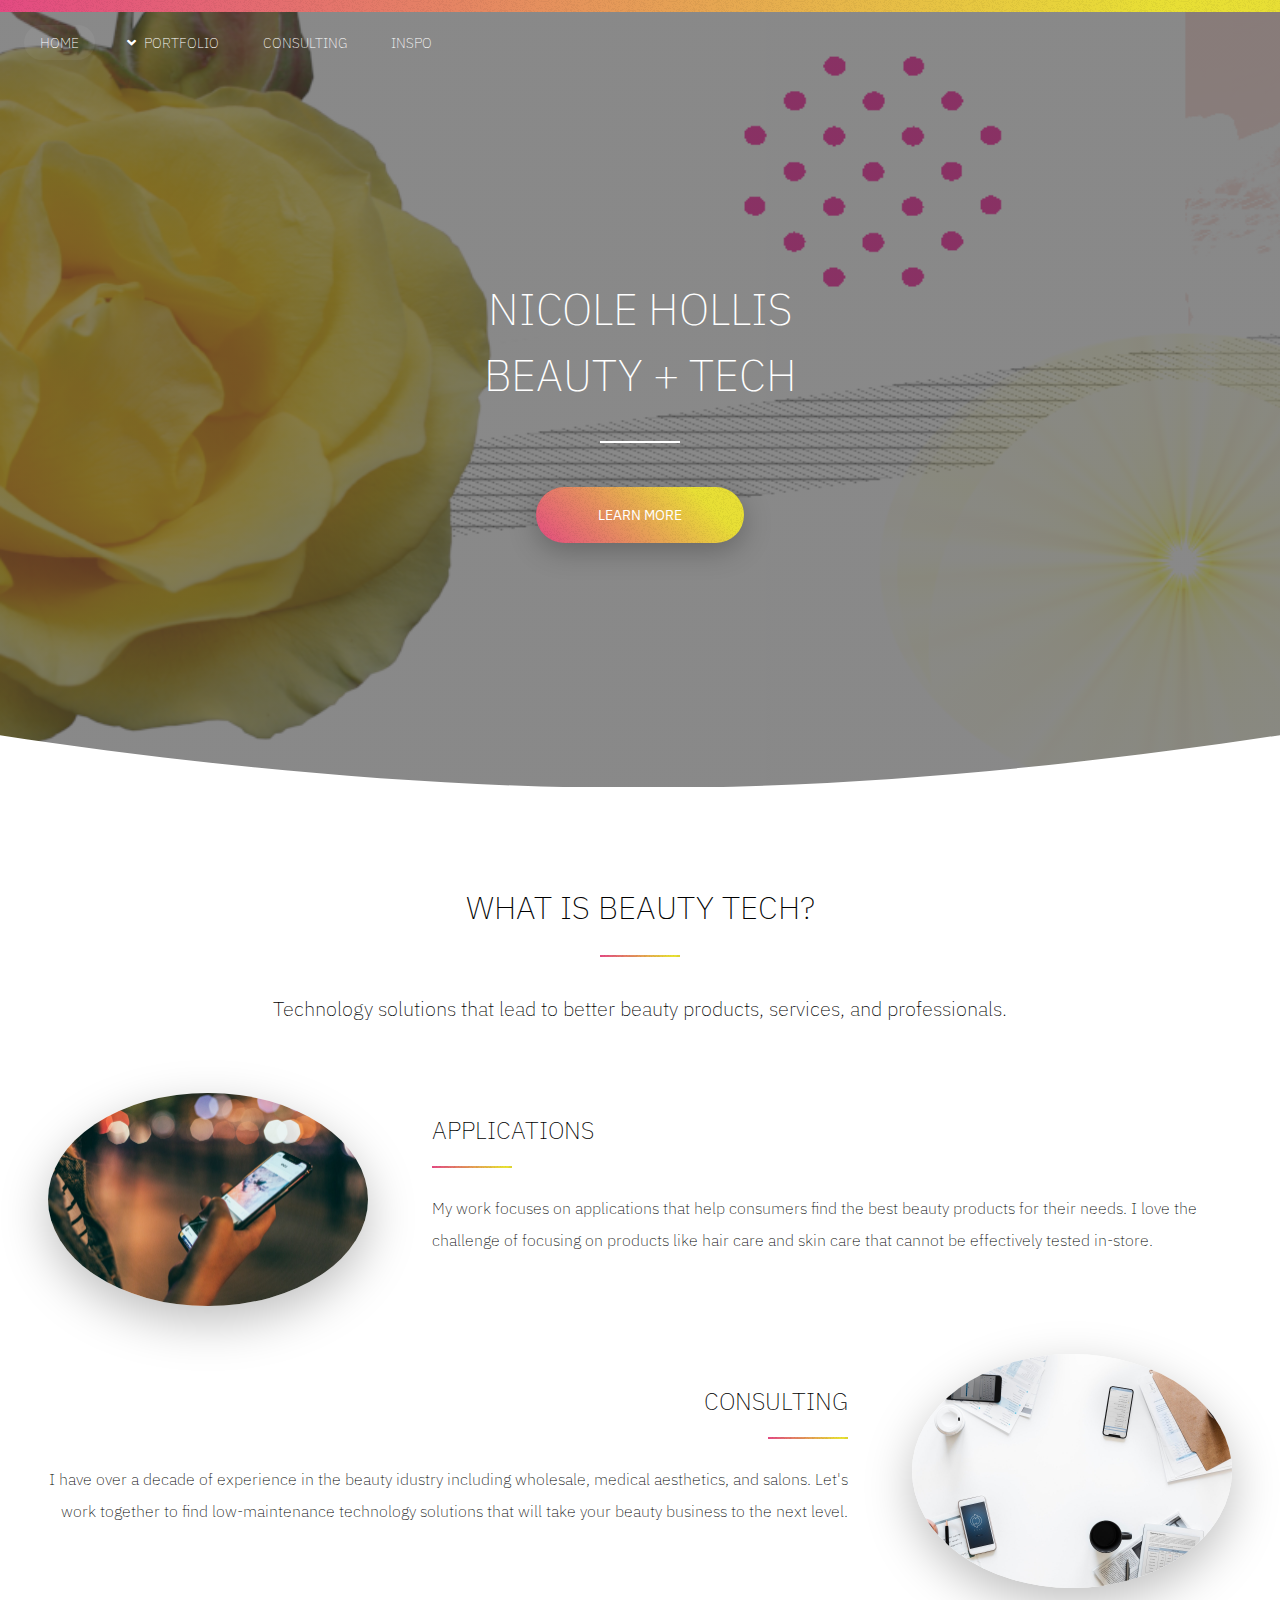
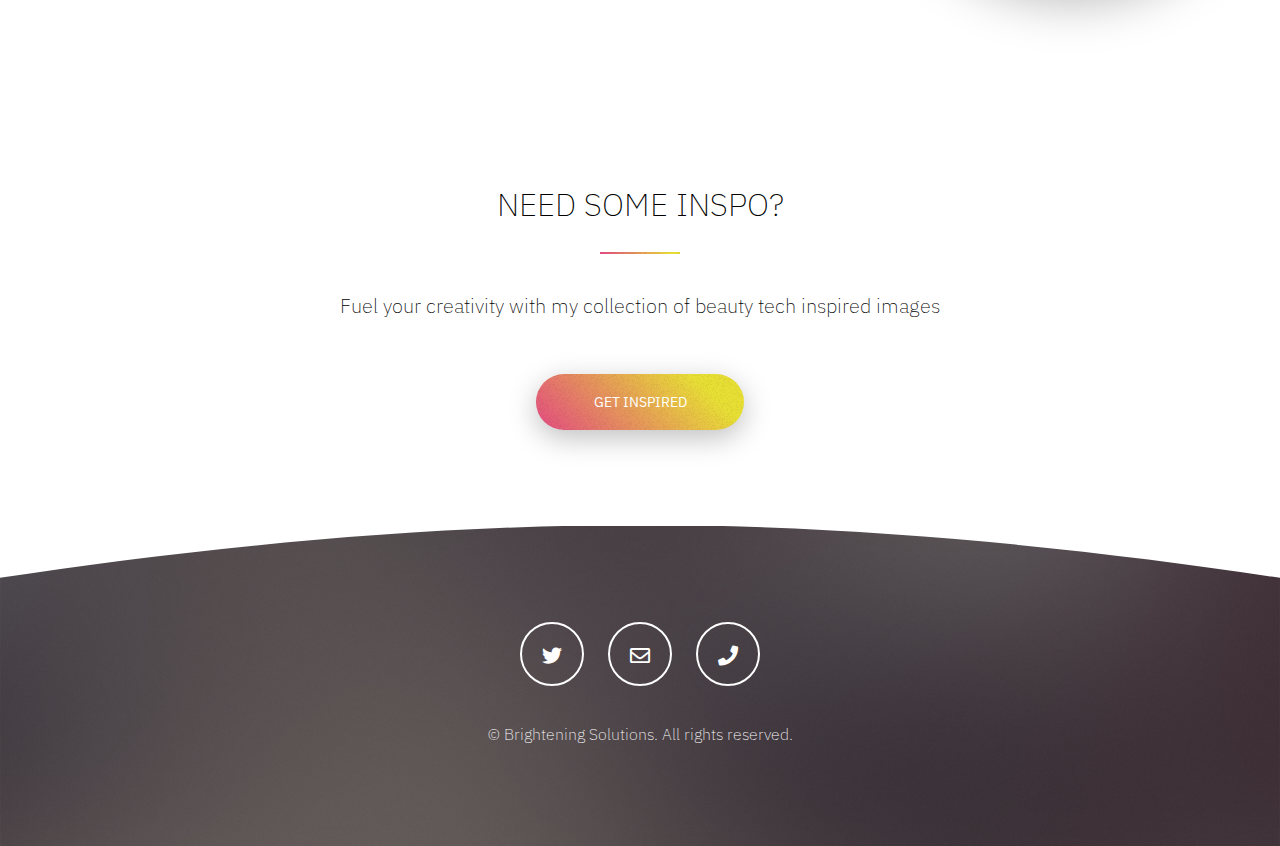
==== commit 28c00ada: "Minor changes to text content" ====
--- a/index.html
+++ b/index.html
@@ -55,8 +55,9 @@
 		<section id="banner">
 			<div class="content">
 				<header class="major special">
-					<h1>nicole hollis <br />
-					beauty + tech</h1>
+					<h1>nicole hollis </br>
+						beauty + tech</h1>
+					
 
 
 				</header>
@@ -80,7 +81,7 @@
 							<header class="major">
 								<h3>Applications</h3>
 							</header>
-							<p>The applications I design help consumers find the best beauty products for their needs. I love the challenge of focusing on products like hair care and skin care that can't be effectively tested in-store. </p>
+							<p>My work focuses on applications that help consumers find the best beauty products for their needs. I love the challenge of focusing on products like hair care and skin care that cannot be effectively tested in-store. </p>
 						</div>
 					</section>
 					<section id="consulting">
@@ -89,7 +90,7 @@
 							<header class="major">
 								<h3>Consulting</h3>
 							</header>
-							<p>I have over a decade of experience in the beauty idustry including wholesale, medical aesthetics, and salons. Let's work together to find low-maintenance solutions that can take your beauty business to the next level. </p>
+							<p>I have over a decade of experience in the beauty idustry including wholesale, medical aesthetics, and salons. Let's work together to find low-maintenance technology solutions that will take your beauty business to the next level. </p>
 						</div>
 					</section>
 				</div>
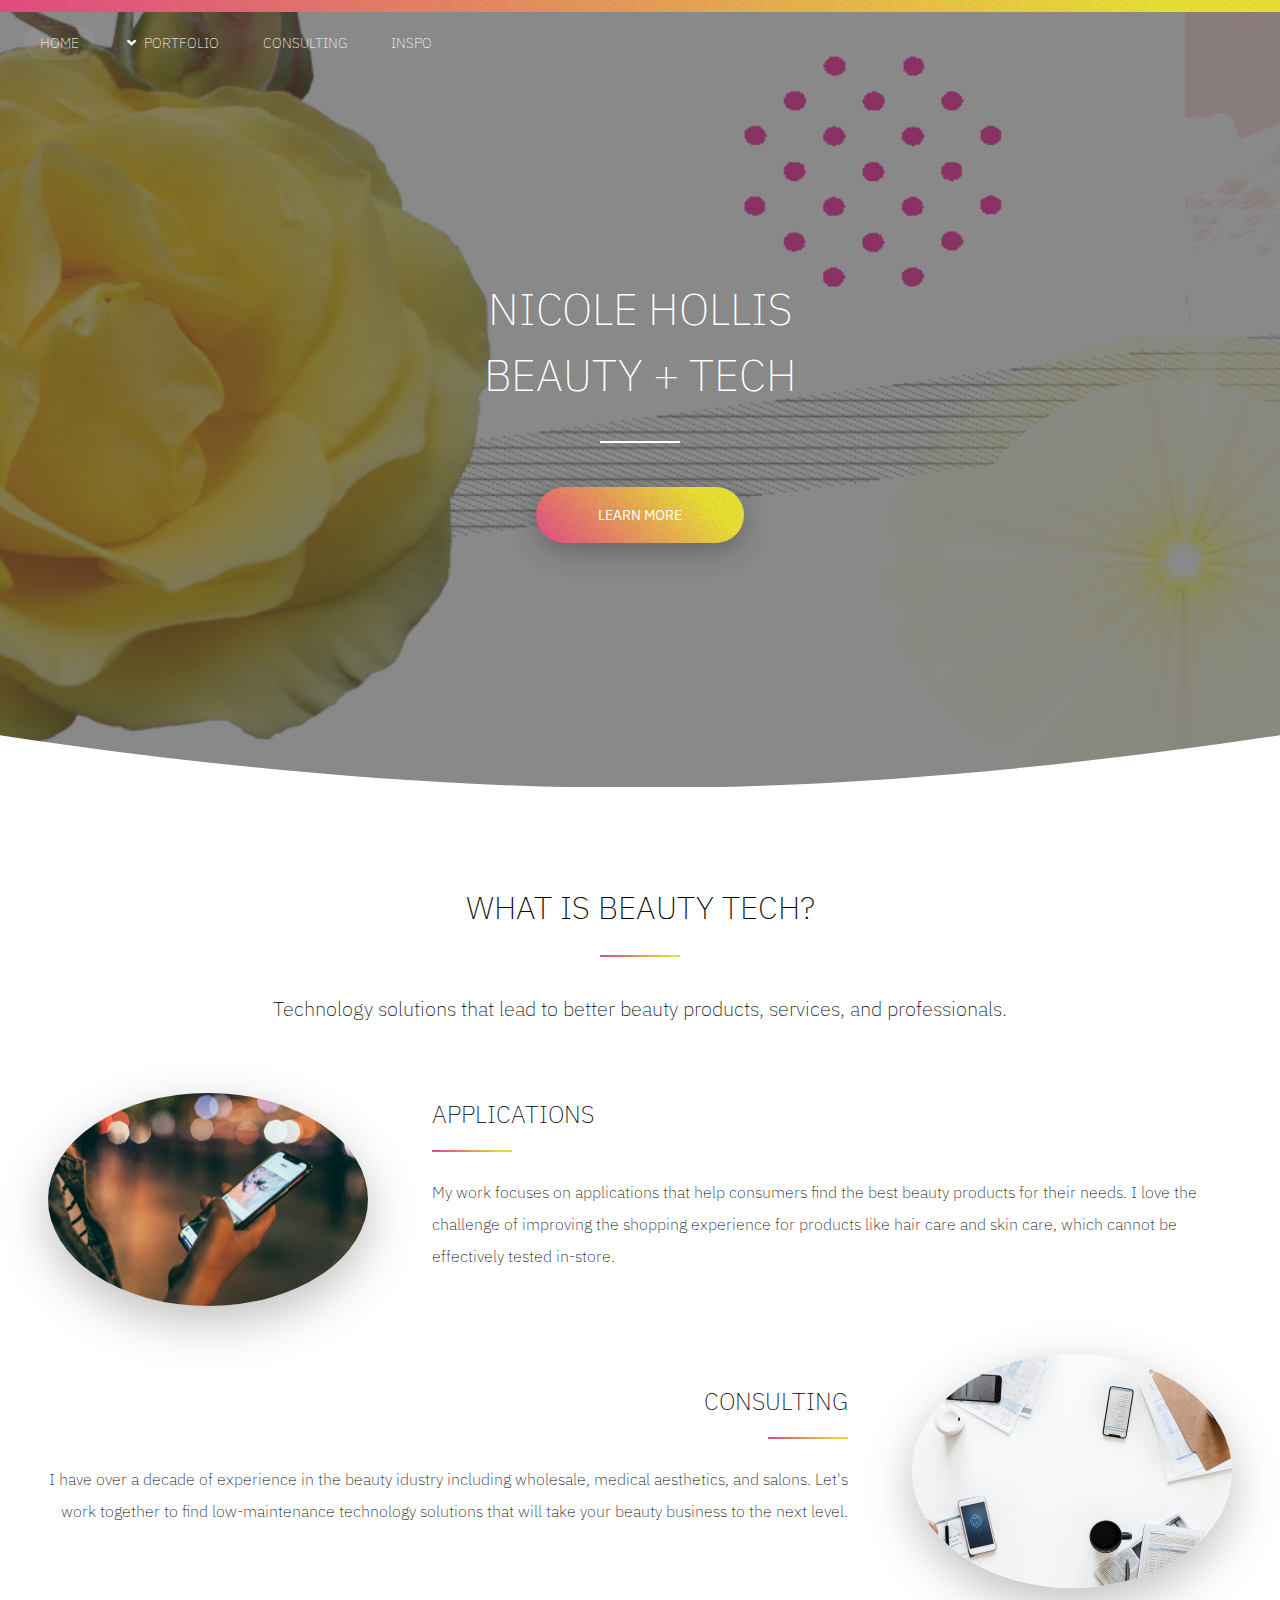
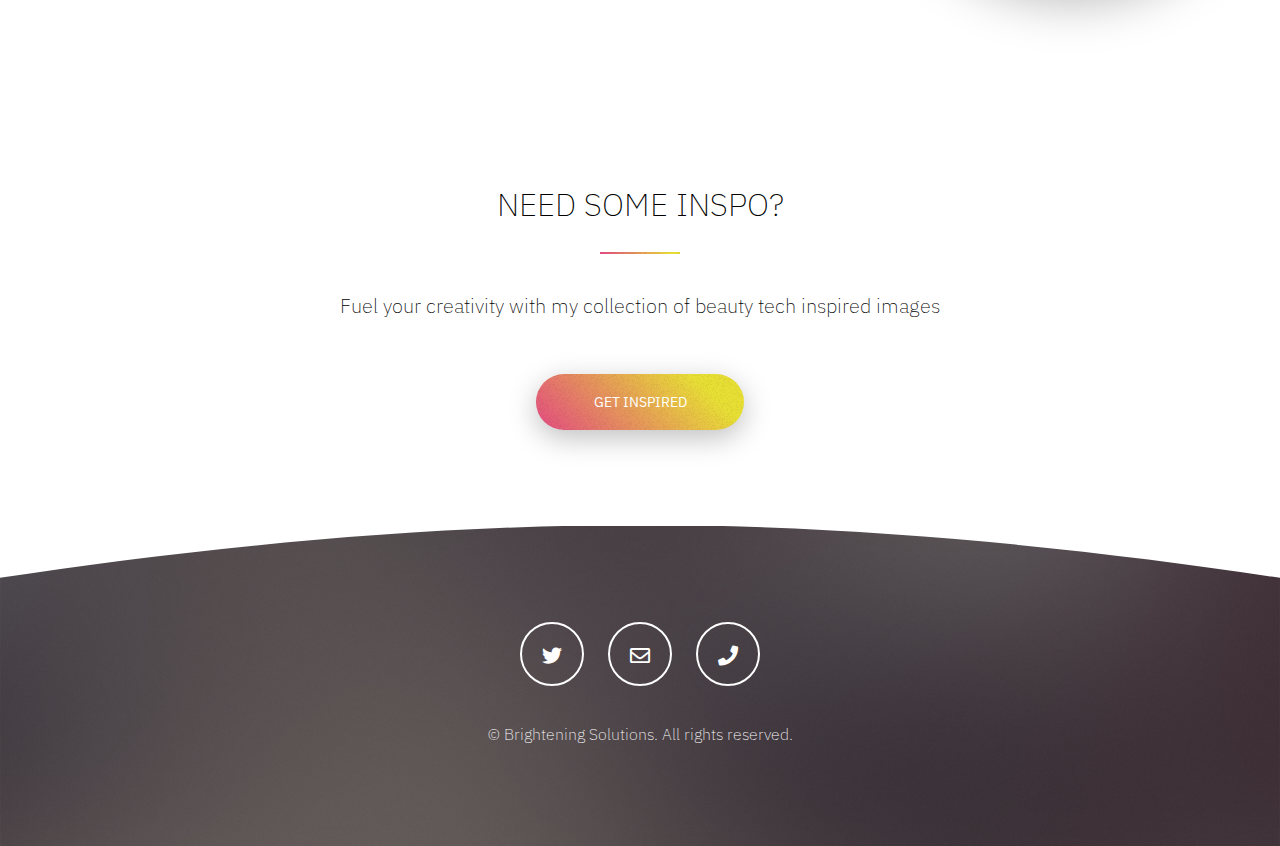
==== commit 6c646b15: "Corrected content and color codes" ====
--- a/index.html
+++ b/index.html
@@ -81,7 +81,7 @@
 							<header class="major">
 								<h3>Applications</h3>
 							</header>
-							<p>My work focuses on applications that help consumers find the best beauty products for their needs. I love the challenge of focusing on products like hair care and skin care that cannot be effectively tested in-store. </p>
+							<p>My work focuses on applications that help consumers find the best beauty products for their needs. I love the challenge of improving the shopping experience for products like hair care and skin care, which cannot be effectively tested in-store. </p>
 						</div>
 					</section>
 					<section id="consulting">
